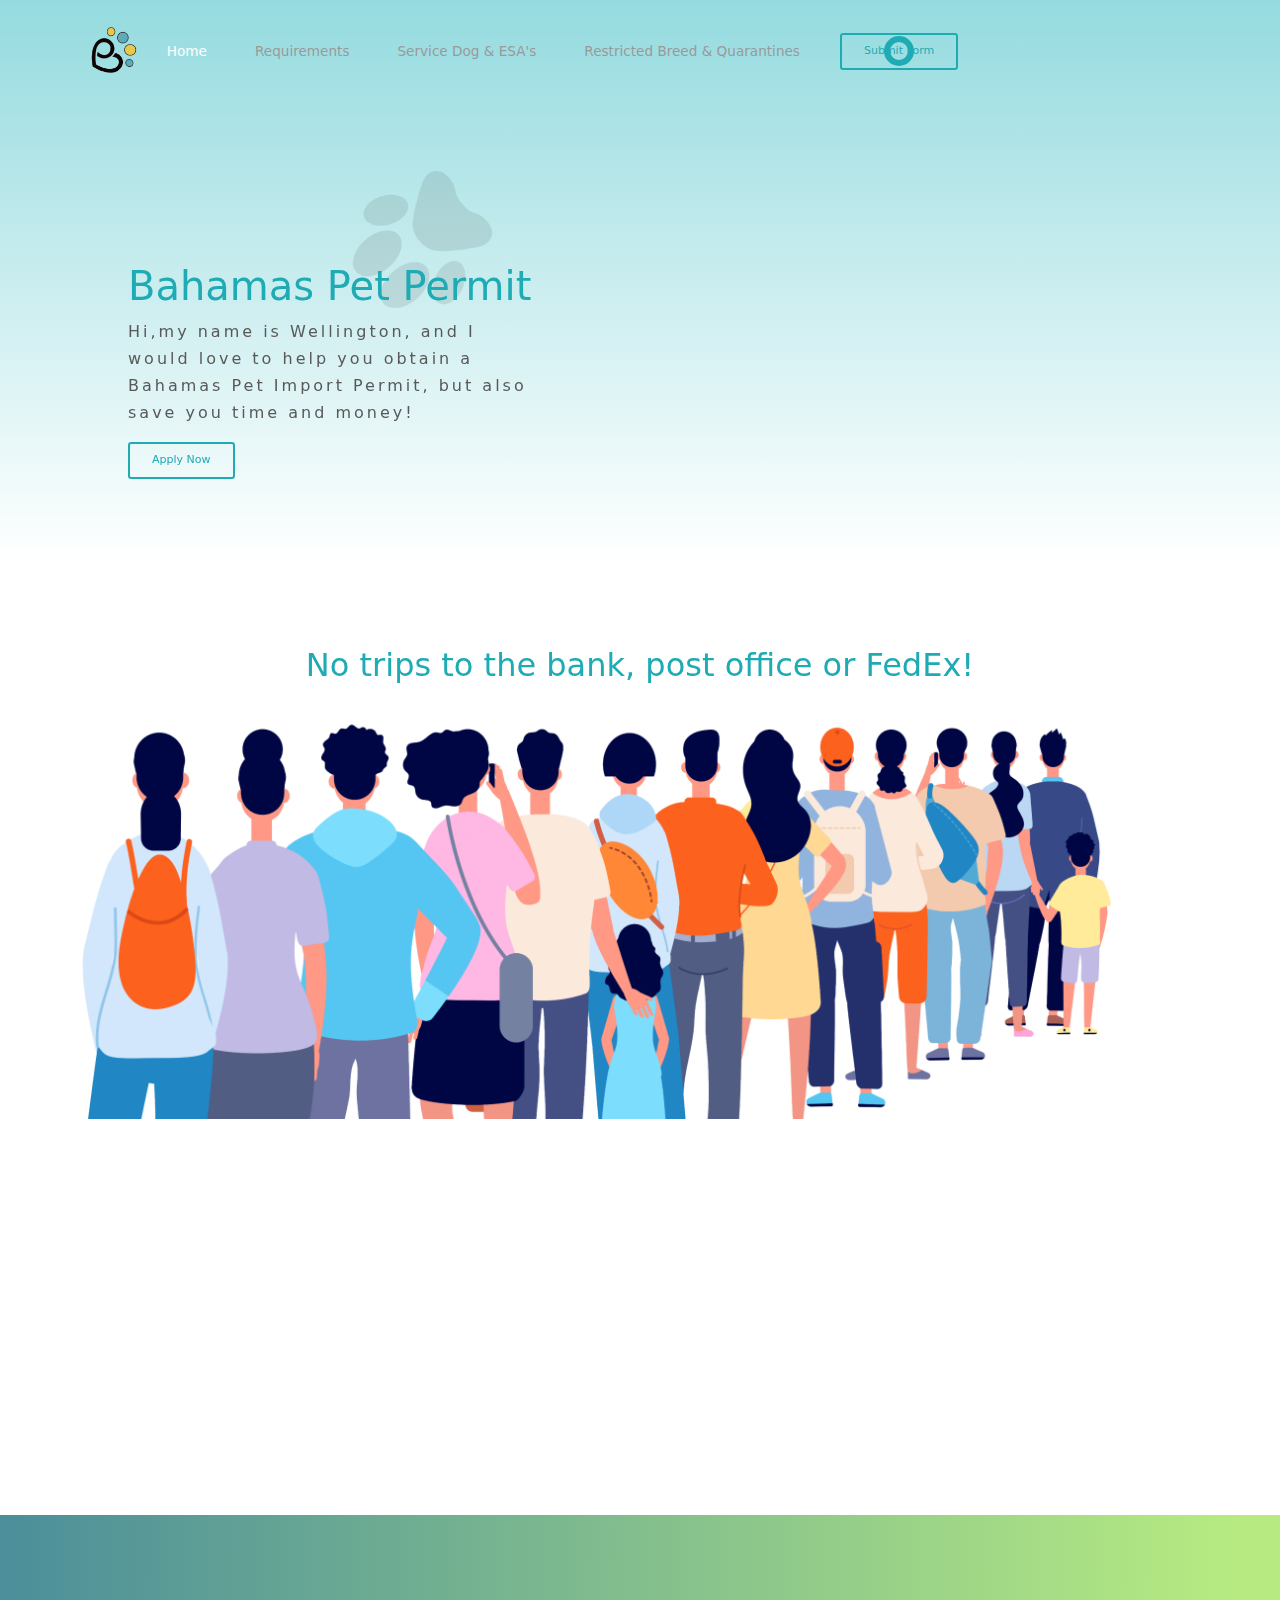
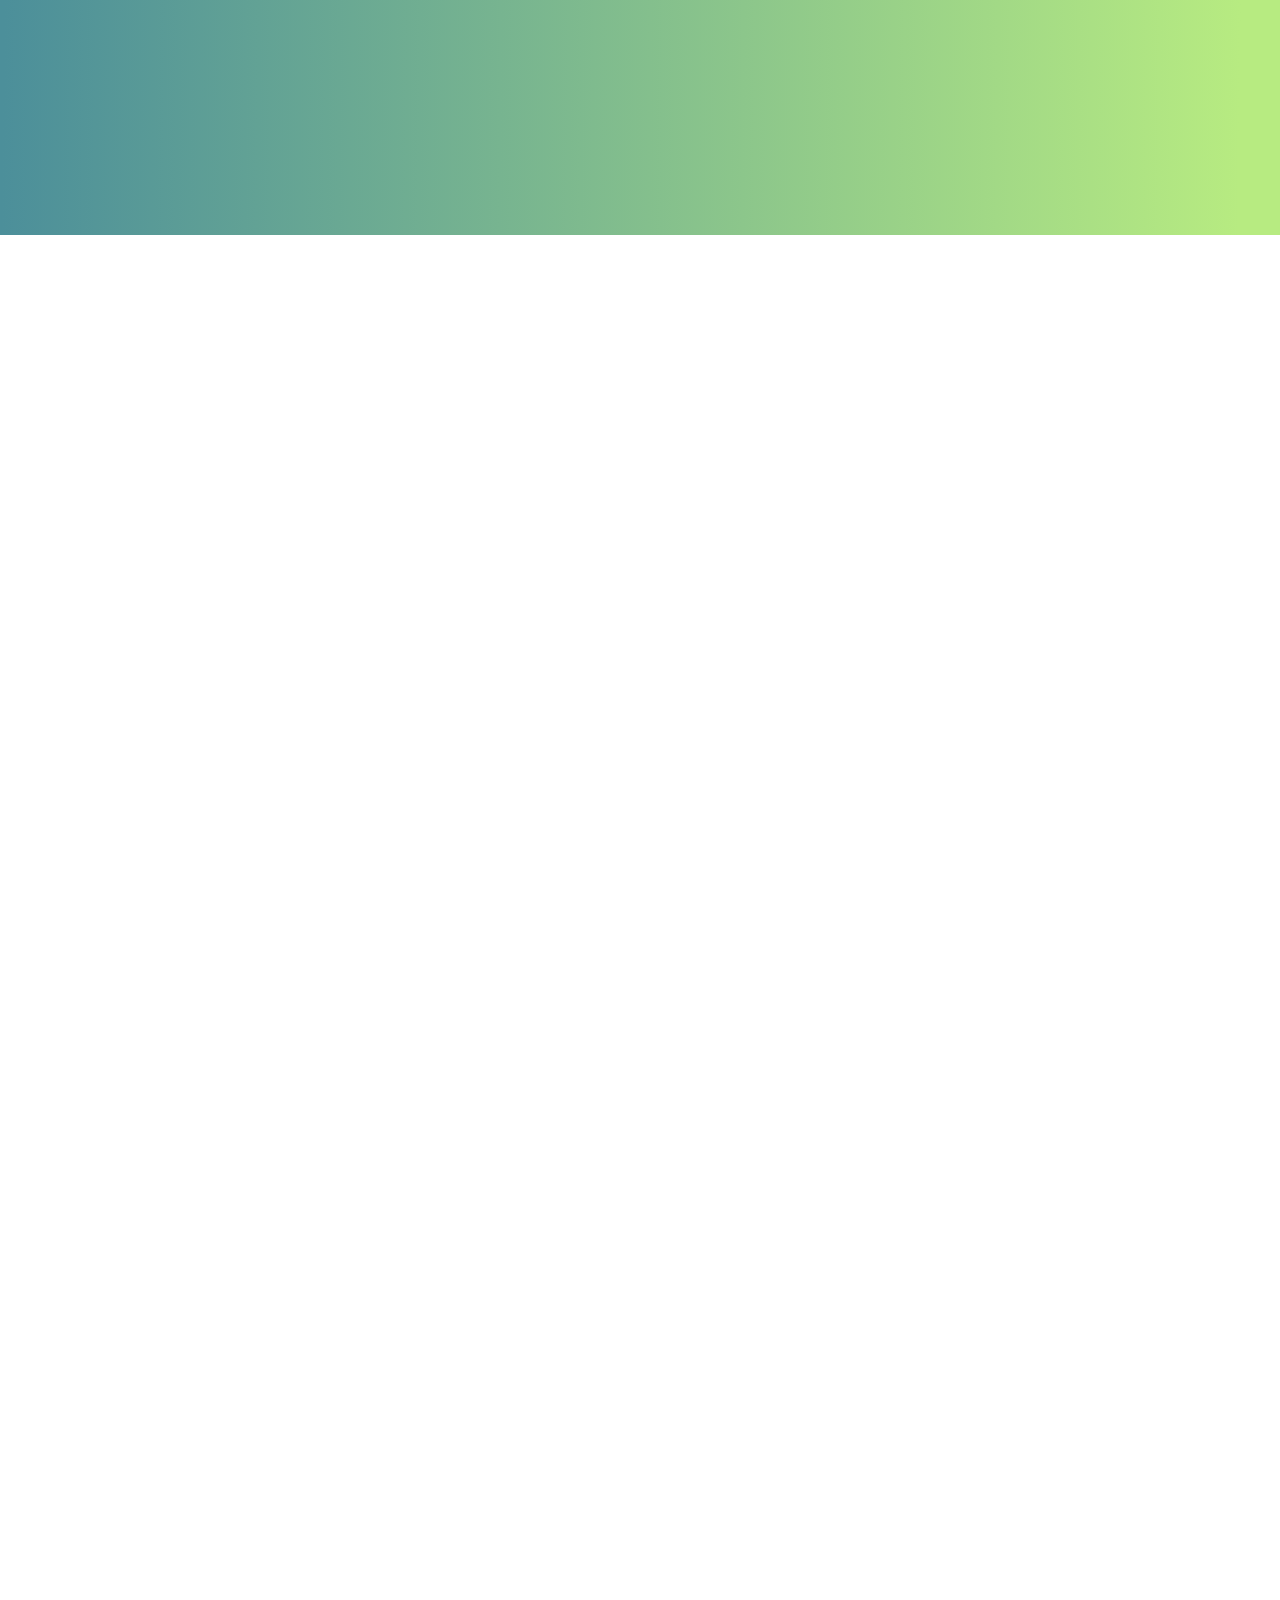
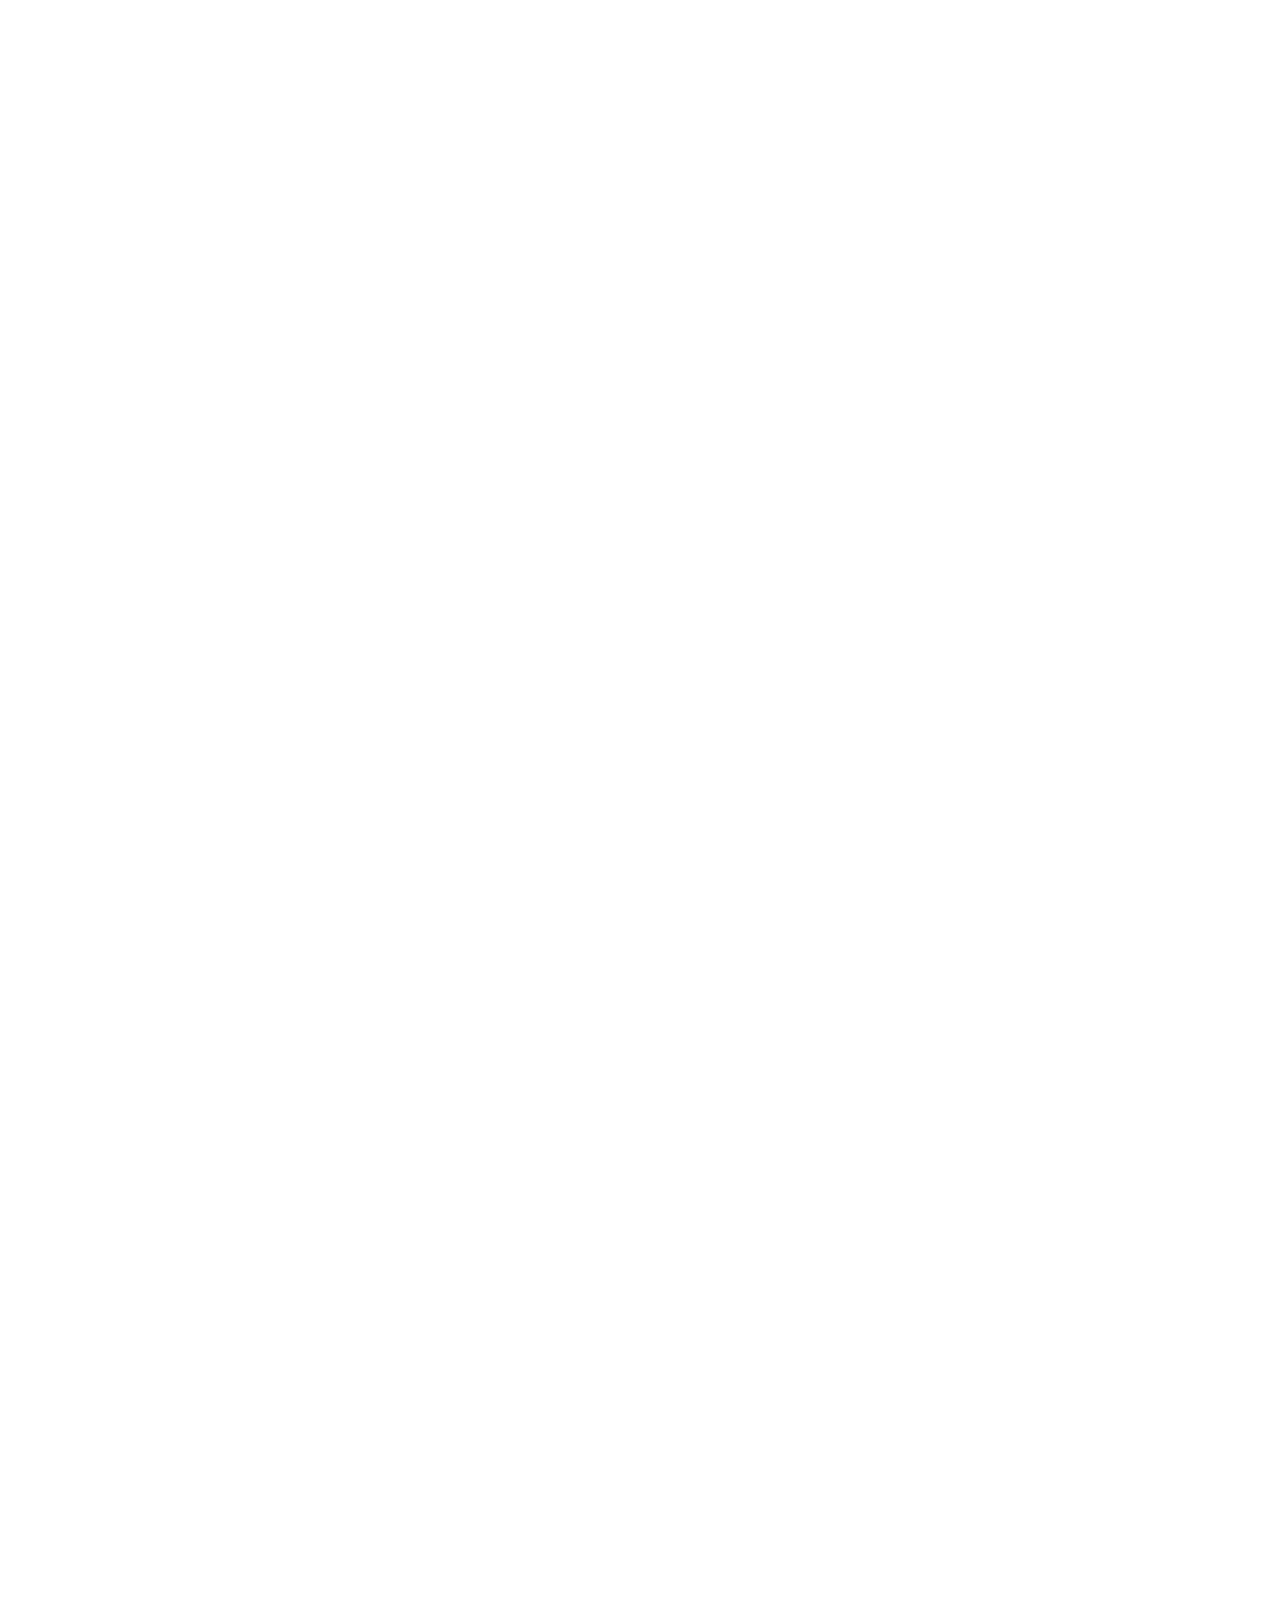
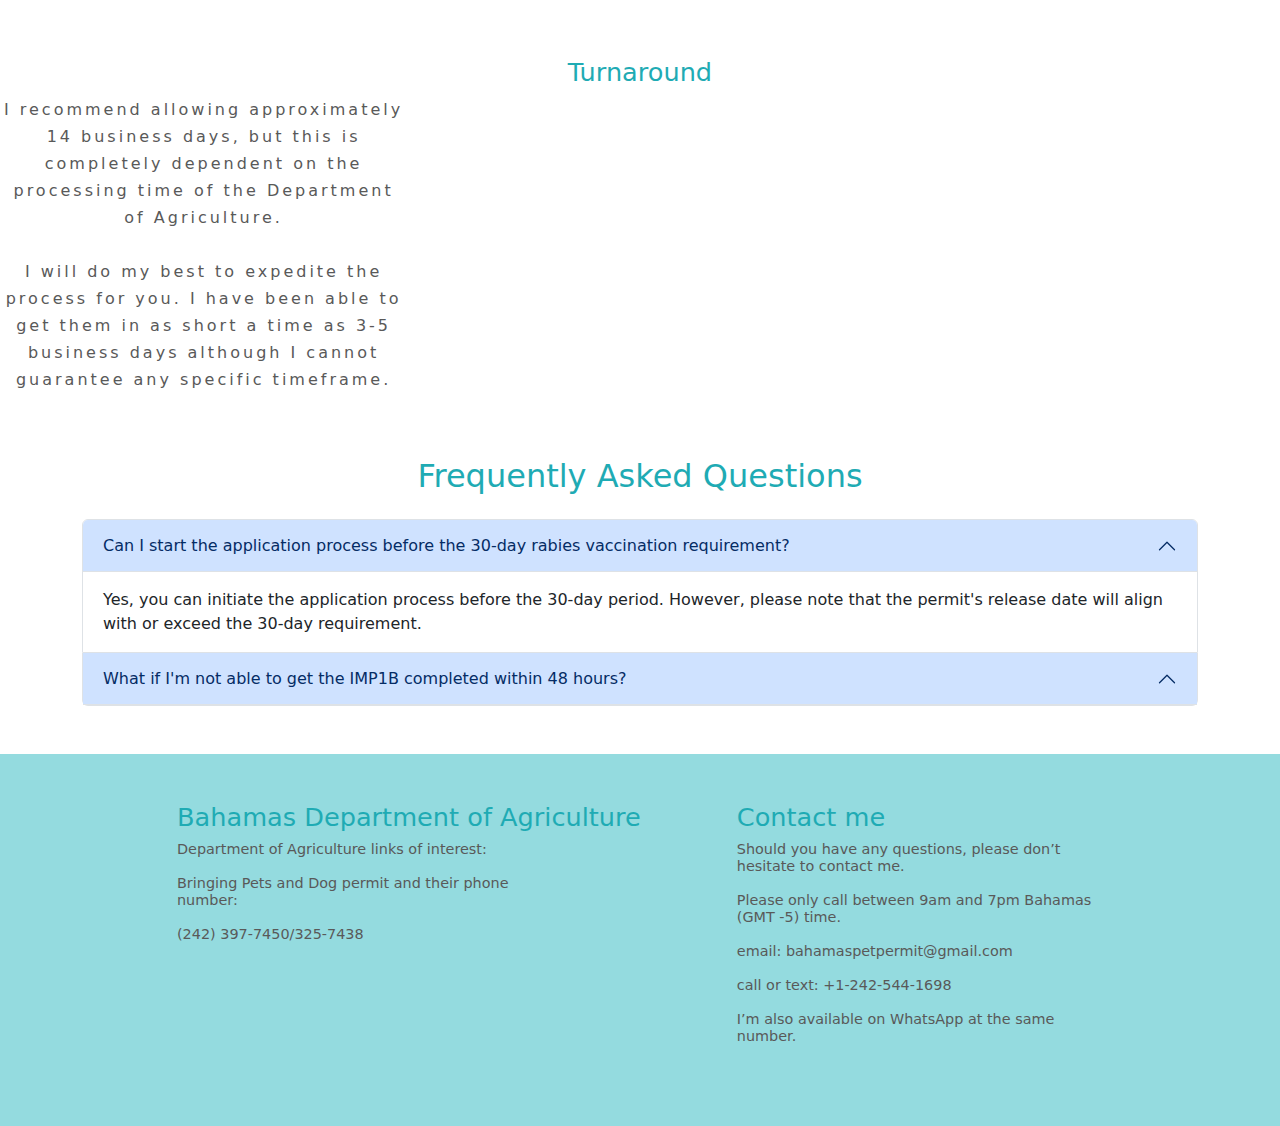
==== index.html @ 32c33bf0 "file locations change" ====
<!DOCTYPE html>
<html lang="en">
<head>
    <meta charset="UTF-8">
    <meta http-equiv="X-UA-Compatible" content="IE=edge">
    <meta name="viewport" content="width=device-width, initial-scale=1.0">
    <link rel="stylesheet" href="./style.css">
    <link rel="preconnect" href="https://fonts.googleapis.com">
    <link rel="preconnect" href="https://fonts.gstatic.com" crossorigin>
    <link href="https://fonts.googleapis.com/css2?family=Josefin+Sans:ital,wght@0,300;0,500;1,700&family=Raleway:wght@400;500;700&display=swap" rel="stylesheet">
    <link href="https://cdn.jsdelivr.net/npm/bootstrap@5.3.0/dist/css/bootstrap.min.css" rel="stylesheet">

    <link rel="stylesheet" href="https://unpkg.com/aos@next/dist/aos.css" />
    <link rel="icon" href="./imgs/favicon.png">
    <title>Bahamas Pet Permit</title>

</head>
<body>
    <!-- Gradient background -->
    <div class="gradient-bg"></div>

<div class="section-home">
    <!-- Navigation bar-->
    <nav class="navbar navbar-expand-lg navbar-light ">
        <div class="container">
            <a class="navbar-brand" href="index.html">
                <img class="logo-img" src="./imgs/logo.png" alt="">
            </a>
            <button class="navbar-toggler" type="button" data-bs-toggle="collapse" data-bs-target="#navbarNav"
                aria-controls="navbarNav" aria-expanded="false" aria-label="Toggle navigation">
                <span class="navbar-toggler-icon"></span>
            </button>
            <div class="collapse navbar-collapse" id="navbarNav">
                <ul class="navbar-nav ml-auto">
                    <li class="list-item nav-item">
                        <a id="link-active" class="nav-link" href="./index.html">Home</a>
                    </li>
                    <li class="list-item nav-item">
                        <a class="nav-link" href="./requirements.html">Requirements</a>
                    </li>
                    <li class="list-item nav-item">
                        <a class="nav-link" href="./services.html">Service Dog & ESA's</a>
                    </li>
                    <li class="list-item nav-item">
                        <a class="nav-link" href="./restricted.html">Restricted Breed & Quarantines</a>
                    </li>
                </ul>
                <div class="wrapper-1">
                    <a href="https://airtable.com/embed/app3ALwtp8Lp9z80n/shrysoa2ptqLFXz5O" class="button-glow">Submit Form</a>
                </div>
            </div>
        </div>
    </nav>
    

     <!-- Navigation bar ends-->


    <div class="div">

    </div>

     <!-- Header Block-->
    <div class="header-block" >
        <img class="dog-paw" src="./imgs/dog-paw.png" alt="">
      <h1  data-aos="fade-right" class="header-h">Bahamas Pet Permit
       </h1>
         <p  data-aos="fade-left"    class="header-p">
            Hi,my name is Wellington, and I would love 
            to help you obtain a Bahamas Pet Import Permit,
             but also save you time and money!
           </p>

           <div  data-aos="flip-up"  data-aos-duration="1000" class="wrapper">
            <a href="https://airtable.com/embed/app3ALwtp8Lp9z80n/shrysoa2ptqLFXz5O" class="button" id="applyNow">Apply Now</a>
          </div>

 </div>


       <section>


                <h2 data-aos="fade-left"   data-aos-duration="1000">No trips to the bank, post office or FedEx!
            </h2>
            <img class="hero-home" src="./imgs/hero-home.png" alt="">
            <div class="col">
            <div class="left-side-col"></div>
            <div class="right-side-col">
            <h2 data-aos="fade-left"   data-aos-duration="1000" >How to get started</h2>
                   <p class="pt-5 text-center " data-aos="fade-right"   data-aos-duration="1000"> 
                    Please Submit Completed Application Form,
                     Vaccination Certificate (Rabies & Distemper), and Pet Photo
           </p>
           <div  data-aos="flip-up"  data-aos-duration="1000" class="wrapper">
               <a href="https://airtable.com/embed/app3ALwtp8Lp9z80n/shrysoa2ptqLFXz5O" class="button">Get Started</a>
             </div>
           </div>
       </div>

 <div class="color-box">
    <h2   data-aos="zoom-in" id="white-text">This process can be smoother and cheaper</h2>
 </div>
    </section>

<section>
    <div class="flex-ctn">
        <div data-aos="fade-right"   data-aos-duration="1000"  class="flex-left">
            <h3 class="h3-resp">No more Frustration</h3>
            <p class="p-resp">The normal process for receiving a Bahamas Department of Agriculture 
                Pet Import Permit can be frustrating and time consuming, since the permit 
                is not available to be processed online, and payment must be made by cash or 
                international money order, either in person or by mail.
            </p>
              <div  data-aos="flip-up"  data-aos-duration="1000" class="wrapper">
                <a href="https://airtable.com/embed/app3ALwtp8Lp9z80n/shrysoa2ptqLFXz5O" class="button">Get Started</a>
              </div>
        </div>
        <img data-aos="fade-left"   data-aos-duration="1000"  class="flex-right"   src="./imgs/hero-girl.png">
    </div>


    <div  id="flex-reverse" class="flex-ctn">
        <div  data-aos="fade-left"   data-aos-duration="1000" class="flex-left ">
            <h3 class="h3-resp">Easier Payments</h3>
            <p class="p-resp">We all know sending cash isn’t the smartest idea. What happens
                it if just “disappears” or “isn’t received” – not only are you out the money,
                but you may be in a situation that you no longer have time to apply for another permit.
                While FedEx is somewhat better than mail, it is costly (about $60 from the US to Nassau, Bahamas) and inconvenient.
                I’m here to help make this process smoother and cheaper.
 
            </p>
            <div  data-aos="flip-up"  data-aos-duration="1000" class="wrapper">
                <a href="https://airtable.com/embed/app3ALwtp8Lp9z80n/shrysoa2ptqLFXz5O" class="button "  >Get Started</a>
              </div>
        </div>
        <img data-aos="fade-right"   data-aos-duration="1000" id="easypayment" class="flex-right " src="./imgs/hero-payment.png">
    </div>
 
    </div>
</section>



<section   class="section-mid">
    <img data-aos="fade-in"   data-aos-duration="1000"class="alert"src="./imgs/hero-alert.png" alt="">
    <h3 class="h3-resp" data-aos="fade-right"   data-aos-duration="1000"><span>IMPORTANT IMFORMATION</span></h3>
    <p style="text-align:center" class="p-resp" data-aos="fade-left"   data-aos-duration="1000" >My service is not a guarantee the permit will be granted.
        This is solely the decision for the Bahamas Department of Agriculture and I have no influence on that decision.However, in my experience the applications are generally granted if the requirements are met and the proper documentation is provided during the application.
        <br> <br>
        I help to make sure that is the case so you avoid the unfortunate situation of a denial or the back-and-forth that may happen when the documentation is incorrect.
   <br>  <br> <br>
   The issuance of the permit by the Department of Agriculture necessitates that the rabies vaccination issue date be at least 30 days prior. While you can initiate the application process before this period, the permit's release date will align with or exceed the 30-day requirement.

       The USDA APHIS form or a “Pet Passport” IS NOT required for entry. USDA’s APHIS website refers visitors back to the Bahamas Department of Agriculture form.
       <br>  <br>  <br>
       The Bahamas Pet Import Application has recently changed (July 2023) and many old versions are still available, such as this one from bahamas.com (official tourism website)  Do not use the old permit form, download the correct application from my site.
       <br>  <br>  <br>
      


  
       I hope to be of service to you.
       <br>  <br>  <br>
       Sincerely,
        <br>  <br>  <br>
       Wellington
       
       </p>
</section>


            <div class="text-center pt-5">
                <h1  id="footer-h1">Turnaround</h1>
                <p id="center  pt-5 ">
                    I recommend allowing approximately 14 business days, but this is completely dependent on the processing time of the Department of Agriculture.
                    <br><br>
                    I will do my best to expedite the process for you. I have been able to get them in as short a time as 3-5 business days although I cannot guarantee any specific timeframe.
                </p>
            </div>



<section class="py-5 ">
    <div class="container">
        <div class="row">
            <div class="col-md-12">
                <h2 class="text-center mb-4">Frequently Asked Questions</h2>
                <div class="accordion" id="faqAccordion">
                    <div class="accordion-item">
                        <h3 class="accordion-header" id="question1">
                            <button class="accordion-button" type="button" data-bs-toggle="collapse" data-bs-target="#answer1" aria-expanded="true" aria-controls="answer1">
                                Can I start the application process before the 30-day rabies vaccination requirement?
                            </button>
                        </h3>
                        <div id="answer1" class="accordion-collapse collapse show" aria-labelledby="question1" data-bs-parent="#faqAccordion">
                            <div class="accordion-body">
                                Yes, you can initiate the application process before the 30-day period. However, please note that the permit's release date will align with or exceed the 30-day requirement.
                            </div>
                        </div>
                    </div>
                    
                    <div class="accordion-item">
                        <h3 class="accordion-header" id="question2">
                            <button class="accordion-button" type="button" data-bs-toggle="collapse" data-bs-target="#answer2" aria-expanded="false" aria-controls="answer2">
                                What if I'm not able to get the IMP1B completed within 48 hours?
                            </button>
                        </h3>
                        <div id="answer2" class="accordion-collapse collapse" aria-labelledby="question2" data-bs-parent="#faqAccordion">
                            <div class="accordion-body">
                                Have the IMP1B completed as close to your departure date as possible.
                            </div>
                        </div>
                    </div>
                    
                </div>
            </div>
        </div>
    </div>
</section>



<footer>
 

    <div class="section-rates">
        <div class="footer-ctn">
           <h1 id="footer-h1">Bahamas Department of Agriculture</h1>
           <p id="footer-p">
     
            Department of Agriculture links of interest:
            <br><br>
             Bringing Pets and Dog permit and their phone number:
             <br><br>
              (242) 397-7450/325-7438
          
           </p>
       </div>
       
       <div class="footer-ctn">
           <h1 id="footer-h1">Contact me</h1>
           <p id="footer-p">
               Should you have any questions, please don’t hesitate to contact me. <br><br>
       
                     Please only call between 9am and 7pm Bahamas (GMT -5) time.<br><br>
       
                email: bahamaspetpermit@gmail.com <br><br>
                call or text: +1-242-544-1698 <br><br>
       
               I’m also available on WhatsApp at the same number.<br><br>
           </p>
       
       </div>
       
    
       
       <div>
        </footer>
    


<!-- Fees       Fees are inclusive of the government application fees and VAT.<br><br>
       
       $57 per pet, per application
       $27 each additional entry for the same pet
       You may request more than one visit permit per application. Each additional visit permit (additional entry for the same pet) is $27 due to additional complexity and time required.
       <br><br>
       A different pet will require a separate application and therefor a separate $57 fee, plus any additional entries if desired.
       -->
 








</div>
 <!-- Bootstrap JS scripts (place these before your own scripts) -->
 <script src="https://cdn.jsdelivr.net/npm/bootstrap@5.3.0/dist/js/bootstrap.bundle.min.js"></script>
    
<script src="https://unpkg.com/aos@next/dist/aos.js"></script>

<script>
  AOS.init();
</script>

<script src="script.js"></script>
</body>
</html>
---- style.css ----
/* Globals */

*{
    padding:0;
    margin:0;
}

:root {
    --dark-blue: #1FABB4;
    --light-blue: #94DBDF;
    --dark-grey: #595959;
    --light-grey:#999999;

}



html {
  scroll-behavior: smooth;
  overflow-x: hidden
  
}

body {
    font-family: 'Josefin Sans', sans-serif;
    font-family: 'Raleway', sans-serif;
    font-size:16px;
    max-width:100%;
   ;
  
}


/* Typography */

h1, h2,h3  {
    color:var( --dark-blue) !important;
}

h1 {
 
  font-size: 3.8rem;

  line-height: 57px;
}
#wider {
  max-width:20ch;
}



h2 {

    text-align: center;
    font-size: 3rem;
    color:var(--dark-blue);
}

p {
    color:var(--dark-grey);
    font-weight:light;
    max-width:40ch;
    line-height:27px;
    letter-spacing: 3px;
    margin:4rem 0;
}

#center {
  max-width:auto;

}

/* Nav bar */
.gradient-bg {
    position:absolute;
    top:0;
    z-index:-10;
    background: rgb(255,255,255);
    background: linear-gradient(0deg, rgba(255,255,255,1) 0%, rgba(148,219,223,1) 100%);  
    height:35rem;
    width:100%;
  
}

.nav-bar {
    max-width:100%;
    display:flex; 
    padding:1rem;
   
    align-items: center;
    
   
}

.nav-list {
    list-style: none;
    display:flex;
    align-items: center;
    margin-right:auto;
    margin-left:4rem;
    
   
   
}

.logo {
   color:#fff;
   margin-right:5rem;
   font-size:2rem;
  
}

.logo-img {
  margin:13px 0;
  width:100%;
  height:50px;
}

.list-item a {
    font-size:0.85rem;
    color:var(--light-grey) !important;
    text-decoration:none;
    margin-right:2rem;
}

 .list-item a:hover,
 :focus {
  color:#fff;
  transition: ease 1s;
}
#link-active {
  color:#fff !important;
}



/* Buttons */


.btn-white {
  margin-left:auto; 
  width:120px;
  height:2rem;
  border:none;
  border-radius:.5rem;
  color:var(--dark-blue);
  font-weight:bold;
  margin-right:3rem;
  letter-spacing:1px;
  font-size:0.7rem;
}

.btn-blue {
    width:120px;
    height:2rem;
    border-radius: .5rem;
    border-style: none;
    color:#fff;
    background-color: var(--dark-blue);
}



/*header */


.header-block{
    display:flex;
    flex-direction: column;
    margin:10rem 8rem;

}


.dog-paw {
    max-width:100%;
    position: absolute;
    left:20rem;
    top:9rem;
}



/*Section top*/


.hero-home {
    max-width:100%;
}

.right-side-col {
     display:flex;
     flex-direction: column;
     justify-content: center;
     align-items: center;
     padding:5rem;
}

h3 {
    font-size:2rem;
}

#white-text {
  color:#fff !important;
}

.color-box {
  height:320px;
  max-width:100%;
  display:flex;
  align-items: center;
  justify-content: center;
  background: linear-gradient(90.48deg, #4C8F9A 0.37%, #B7EB81 96.79%);
}





.flex-apply {
  height:700px;
  display:flex;
  justify-content: space-evenly;
}

.flex-apply-sec {
  display:flex;
  flex-direction: column;
  align-items: center;
  gap:3rem;
  width:300px;
}


.btn-blue-fixed {
  background-color:var(--dark-blue) ;
  color:#fff;
  font-weight: bold;
  font-size:.7rem;
  width:40%;
  height:1.4rem;
  border:none;
  border-radius: .3rem;;


}

.img-apply {
  width:40%;
}



.img-apply-1 {
  width:22%;
}


  .btn-blue-fixed  :hover {
    background-color: #1FABB4;
}



h4 {
  font-size:.8rem;
  color:var(--dark-blue);
}

.div-margin   {
 display: flex;
 flex-direction: column;
 justify-content: center;
 align-items: center;
 text-align: center;
}









/*Section mid*/


.flex-ctn {
  display:flex;
  max-width:100%;
  margin:10rem 10rem;
}

.flex-left {
  width:50%;
}

.flex-right {
  display:block;
 margin:auto;
 max-width:50%;
 

}

#easypayment {
  background-image: url("./imgs/hero-payment.png");
}
#flex-reverse {
  flex-direction:row-reverse;
  
}

.section-mid {
  display:flex;
  flex-direction: column;
  justify-content: center;
  align-items: center;
}


.alert {
  margin-bottom :10rem;
  max-width:50%;
}



/*section bottom */

.text-stretch {
  max-width:600char;
}


.dog-img {
 max-width:100%;
 margin:0;
}



.service-p {
  margin-left:2rem;
}



footer {
  background-color:var(--light-blue);
  max-width:100%;
}


#footer-links li a {
  color:#717171;
  text-decoration: none;
}




























/* responsive code*/


@media(max-width:1100px){
    .flex-ctn {
   
    margin:10rem 6rem;
  }

  
  
    .list-item a {
        font-size:0.85rem;
        
        margin-right:0.8rem;
    }
    
     
  h2 {
  font-size: 1.9rem;
  }

}

@media(max-width:950px){
 
 
  .flex-ctn {
   
    margin:10rem 4rem;
  }
 
  
    .list-item a {
        font-size:0.75rem;
        
        margin-right:0.8rem;
    }
    .section-rates {
 
      flex-direction:column;
      align-items: center;
    }

}


@media(max-width:800px){

  .h3-resp {
    font-size:1.5rem;
  }
  .p-resp {
    font-size:.9rem;
    line-height:19px;
  }
  .flex-ctn {
    flex-direction: column;
    margin:10rem 4rem;
  }
  .flex-left {
    width:100%;
    display:flex;
    flex-direction: column;
    justify-content: center;
    align-items: center;
    
  }
  .flex-right{
    height:220px;
   width:100%;
  
  }
  #flex-reverse {
    flex-direction:column;
    
  }
  
.list-item a {
        font-size:0.6rem;
    }



      



}

@media(max-width:730px) {
  .wrapper-1 {
    display:none;
  }
  
  .hb-menu {
    z-index:1000;
    height:1.7rem;
    width:30px;
    margin-left:auto;
    cursor:pointer;
   
 }
 
 .nav-bar {
 
  margin-top:0;
  padding-top:.2rem;

 }

  
.flex-apply {
 flex-direction: column;
 align-items: center;
}

 .nav-list {
    z-index:999;
    position:absolute;
    top:0px;
    background-color:#a7dee3;
    width:100%;
    flex-direction: column;
    align-items: flex-start;
    left:-8000px;
    padding-top:12px;
    
}
.nav-list.active{
    transition:ease-in 0.3s;
    left:0px;
}

.list-item > a {
  display:block;
  position: sticky;
  color: var(--dark-blue);
  font-size: 1.2rem;
  font-weight:medium;
  padding:.7rem;
  

}

.nav-links :hover ,
:focus
{
  color:#595959;
}



 }



  .bar {
    display:block;
    height:4px;
    width:100%;
    background-color:var(--dark-grey);
    margin-bottom:8px;
  }

  #bar-2 {
    width:70%;
  }

  
  .bar-3 {
    width:40%;
  }


  

  .dog-paw {
    width:200px;
  }
  h2 {
    font-size: 1.7rem;
    }



 @media (max-width:570px) {



      .dog-paw {
        width:120px;
        top:14rem;
        left:10rem;
      }
      .header-h {
        font-size:2.5rem;
      }

      .header-p {
        font-size:.8rem;
      }
  
  .header-block {
  
   margin:10rem 4rem;

  }
  h2 {
    font-size: 1.5rem;
    }
 }

 @media (max-width:380px) {
    
    .btn-blue {
        width:50%;
      }
    .header-h {
        font-size:2.2rem;
      }

    .header-p {
        font-size:.7rem;
      }

      h1 {
        line-height: 37px;
      }
      p {
        line-height: 20px;
      }
 }





.hb-menu.active #bar-2{
  opacity:0;
}
.hb-menu.active .bar:nth-child(1){
 
 transform:translateY(15px) rotate(45deg);
 transition: ease-in-out  0.2s;
}
.hb-menu.active .bar:nth-child(3){
 width:100%;
 transform:translateY(-9px) rotate(-45deg);
 transition: ease-in-out  0.2s;

}



/*Transitions*/

@-webkit-keyframes sheen {
  0% {
    transform: skewY(-45deg) translateX(0);
  }
  100% {
    transform: skewY(-45deg) translateX(12.5em);
  }
}
@keyframes sheen {
  0% {
    transform: skewY(-45deg) translateX(0);
  }
  100% {
    transform: skewY(-45deg) translateX(12.5em);
  }
}

.button {
  padding: 0.75em 2em;
  text-align: center;
  text-decoration: none;
  color:var(--dark-blue);
  border: 2px solid var(--dark-blue);
  font-size: 11px;
  display: inline-block;
  border-radius: 0.3em;
  transition: all 0.2s ease-in-out;
  position: relative;
  overflow: hidden;
}
.button:before {
  content: "";
  background-color: rgba(255, 255, 255, 0.5);
  height: 100%;
  width: 3em;
  display: block;
  position: absolute;
  top: 0;
  left: -4.5em;
  transform: skewX(-45deg) translateX(0);
  transition: none;
}
.button:hover {
  background-color: #1FABB4;
  color: #fff;
  border-bottom: 4px solid #148891;
}
.button:hover:before {
  transform: skewX(-45deg) translateX(13.5em);
  transition: all 0.5s ease-in-out;
}














.button-glow {
  padding: 0.75em 2em;
  text-align: center;
  text-decoration: none;
  color:var(--dark-blue);
  border: 2px solid var(--dark-blue);
  font-size: 11px;
  display: inline-block;
  border-radius: 0.3em;
  transition: all 0.2s ease-in-out;
  position: relative;
  
  }



.button-glow::after {
  content: '';
  width: 30px; height: 30px;
  border-radius: 100%;
  border: 6px solid #1FABB4 ;
  position: absolute;
  z-index: -1;
  top: 50%;
  left: 50%;
  transform: translate(-50%, -50%);
  animation: ring 1.5s infinite;
}

.button-glow:hover::after, button:focus::after {

  animation: none;
  display: none;
}

@keyframes ring {
  0% {
    width: 30px;
    height: 30px;
    opacity: 0.5;
  }
  100% {
    width: 300px;
    height: 300px;
    opacity: 0;
  }
}






/* FOOTER */


.section-rates {
 
  display:flex;
  justify-content: center;
}

.footer-ctn {
  padding:3rem;
  
}

#footer-h1 {
  color:#fff;
  font-size:1.6rem;
}


#footer-p {
  font-size:0.9rem;
  line-height:17px;
  letter-spacing: 0px;
}
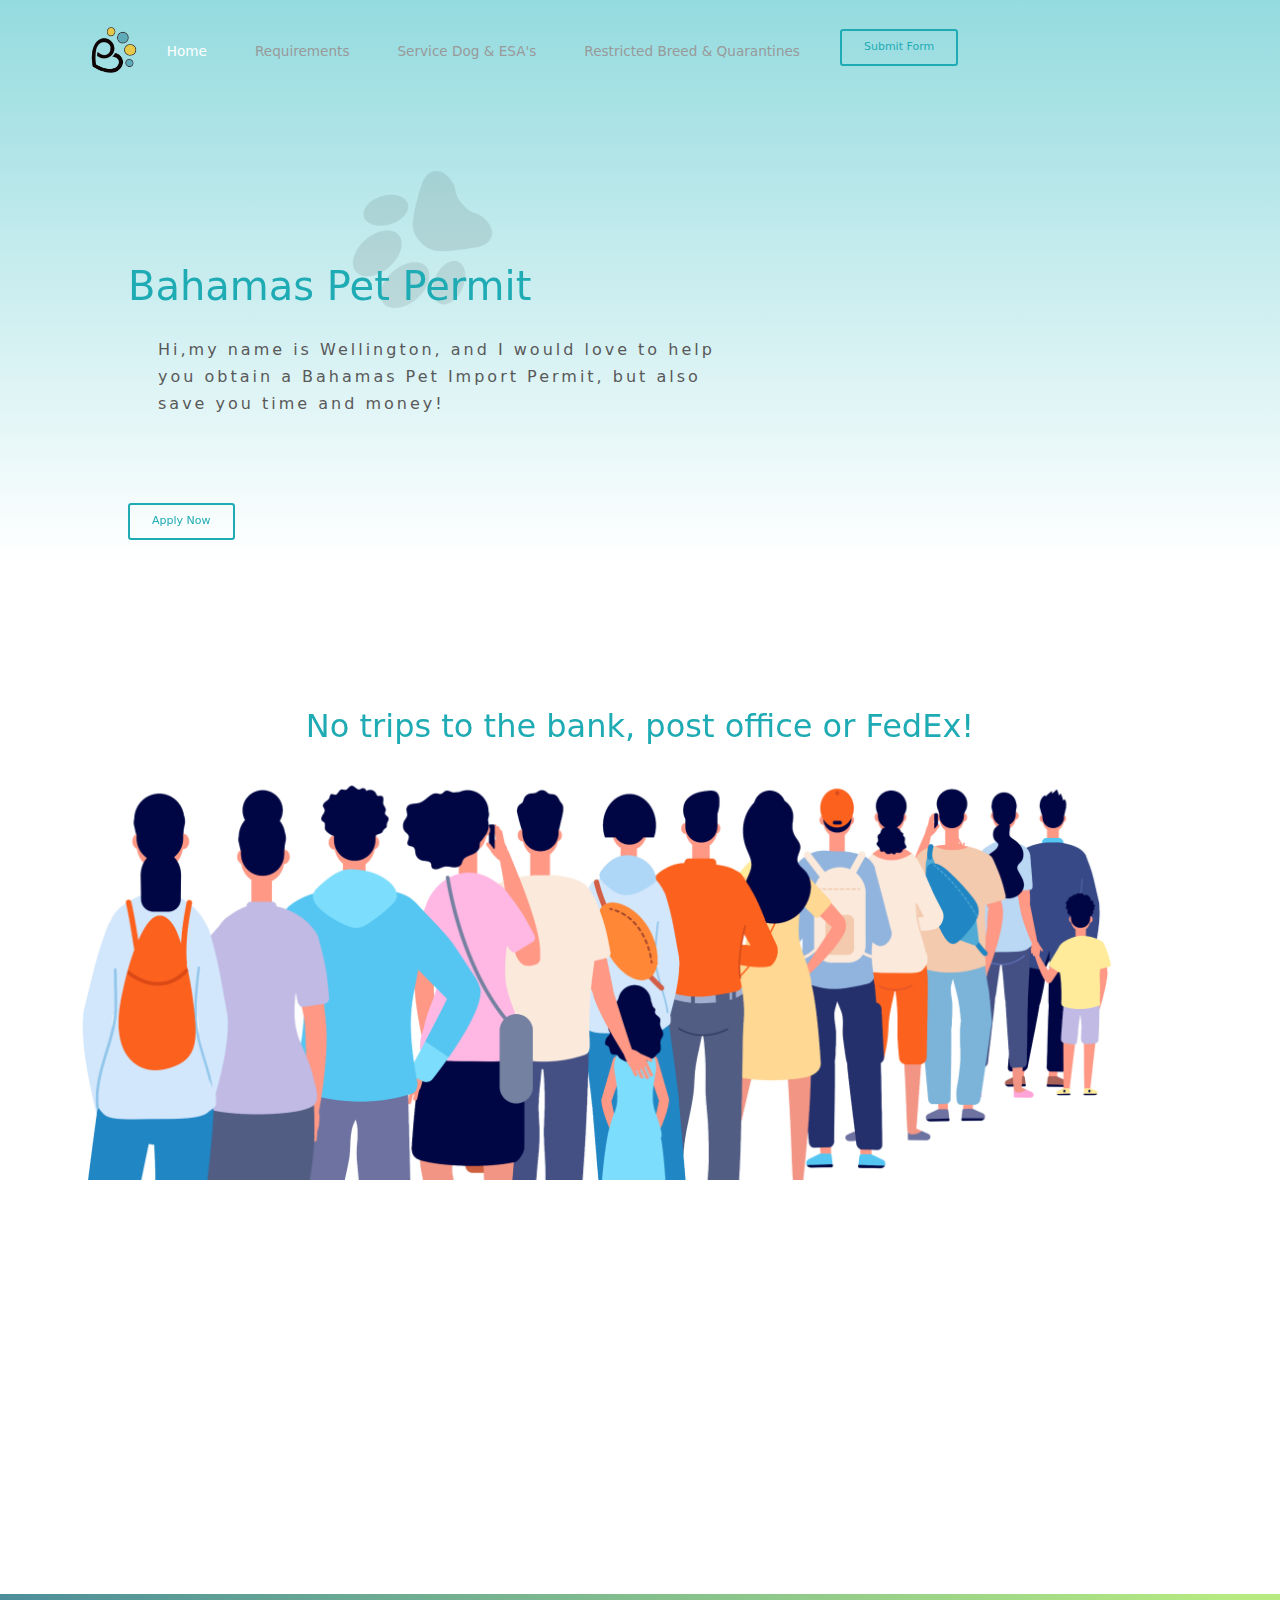
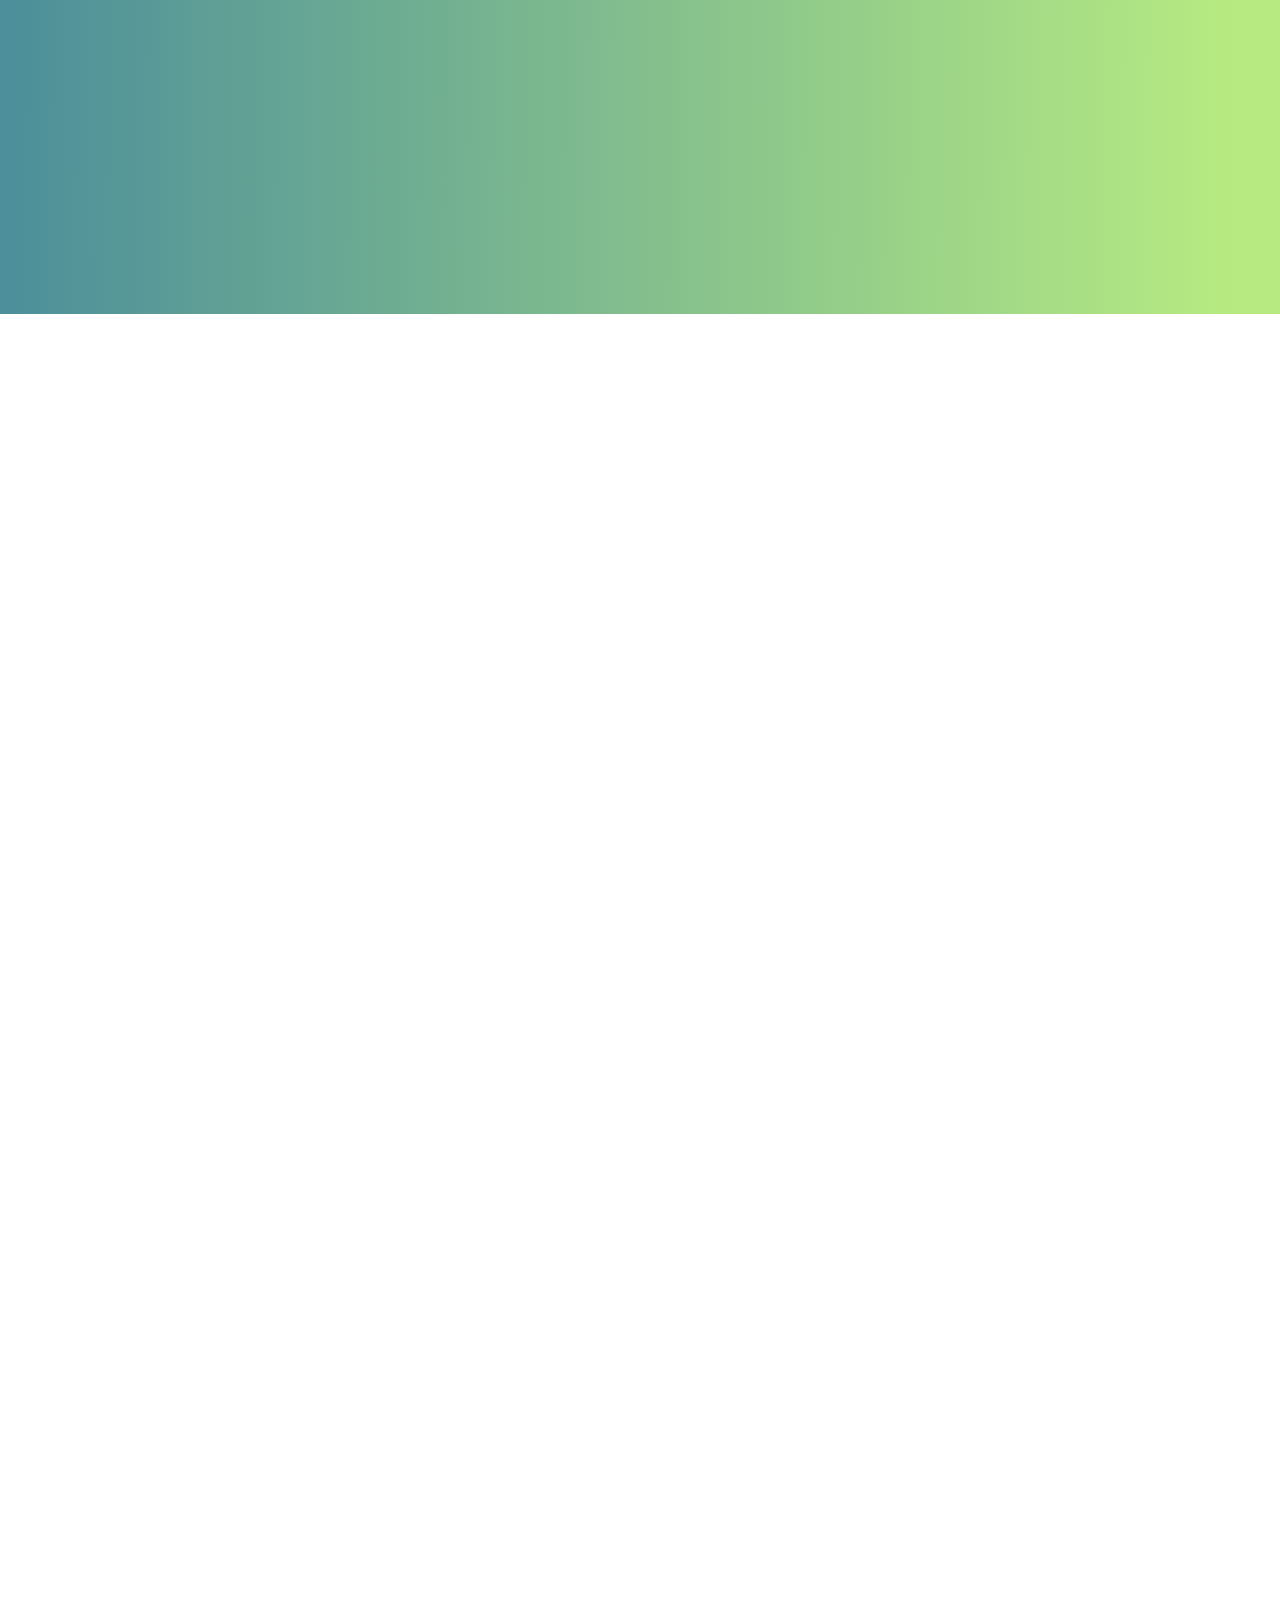
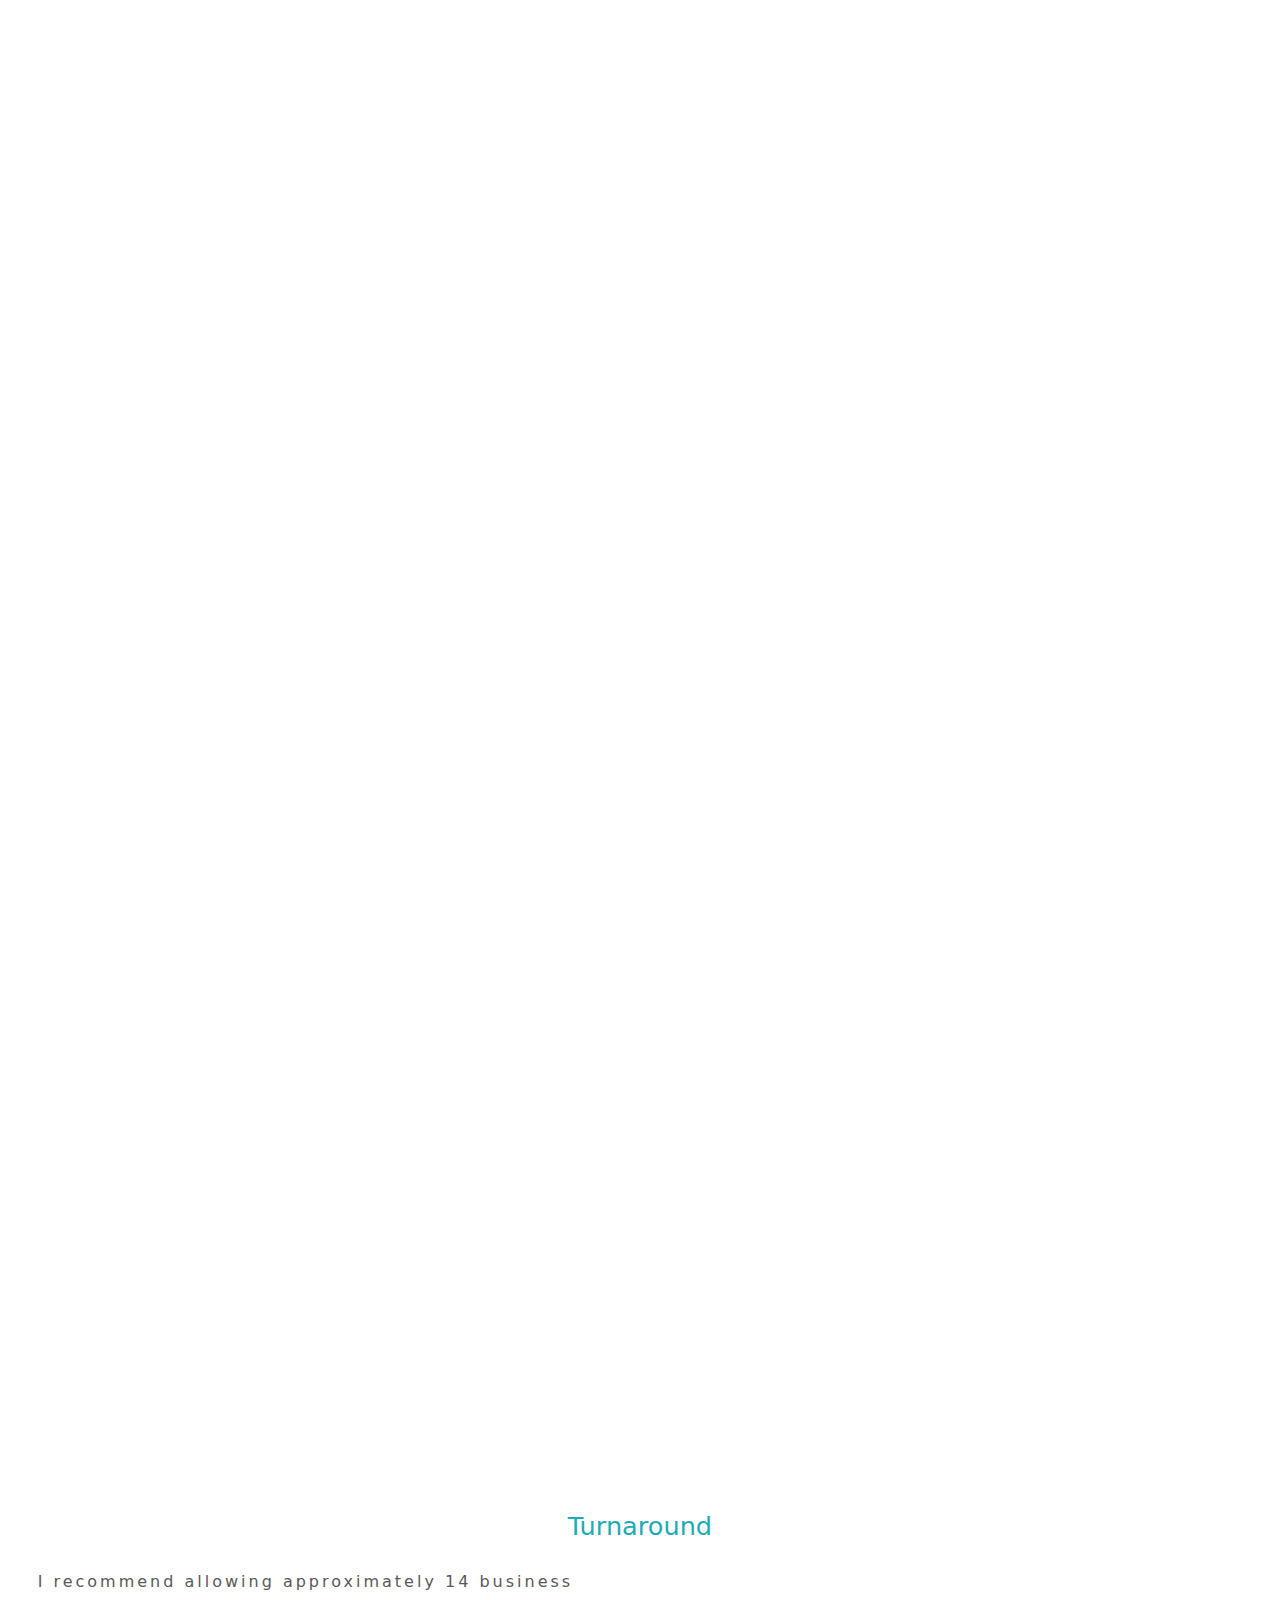
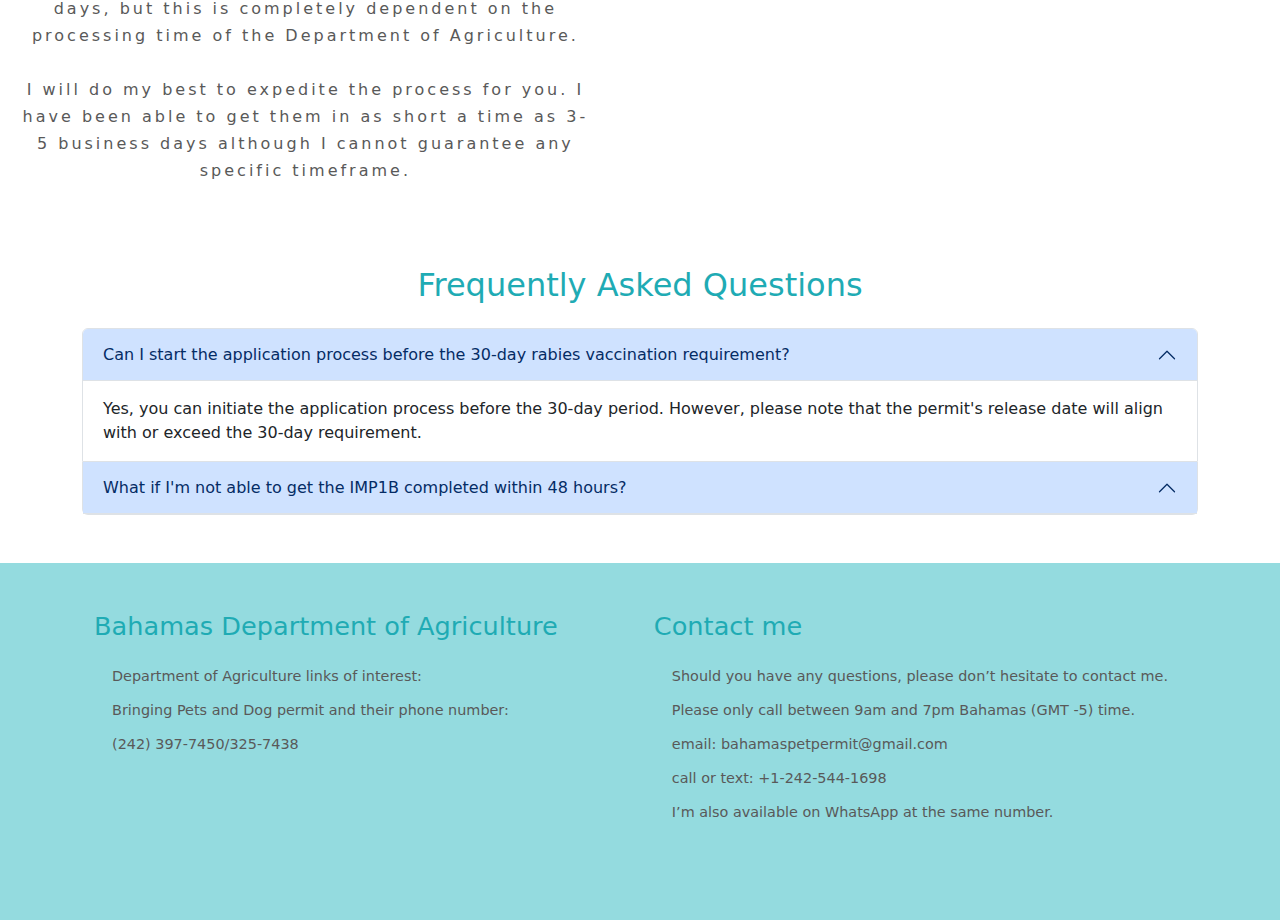
==== commit 95e540cc: "Upgrade to website" ====
--- a/index.html
+++ b/index.html
@@ -46,7 +46,7 @@
                     </li>
                 </ul>
                 <div class="wrapper-1">
-                    <a href="https://airtable.com/embed/app3ALwtp8Lp9z80n/shrysoa2ptqLFXz5O" class="button-glow">Submit Form</a>
+                    <a href="./pet-permit-application.html" class="button">Submit Form</a>
                 </div>
             </div>
         </div>
@@ -65,14 +65,21 @@
         <img class="dog-paw" src="./imgs/dog-paw.png" alt="">
       <h1  data-aos="fade-right" class="header-h">Bahamas Pet Permit
        </h1>
+       <div class="container">
+        <div class="row">
+          <div class="col">
+            <p>Hi,my name is Wellington, and I would love 
+                to help you obtain a Bahamas Pet Import Permit,
+                 but also save you time and money!</p>
+          </div>
+        </div>
+      </div>
          <p  data-aos="fade-left"    class="header-p">
-            Hi,my name is Wellington, and I would love 
-            to help you obtain a Bahamas Pet Import Permit,
-             but also save you time and money!
+            
            </p>
 
            <div  data-aos="flip-up"  data-aos-duration="1000" class="wrapper">
-            <a href="https://airtable.com/embed/app3ALwtp8Lp9z80n/shrysoa2ptqLFXz5O" class="button" id="applyNow">Apply Now</a>
+            <a href="./pet-permit-application.html" class="button" id="applyNow">Apply Now</a>
           </div>
 
  </div>
@@ -93,7 +100,7 @@
                      Vaccination Certificate (Rabies & Distemper), and Pet Photo
            </p>
            <div  data-aos="flip-up"  data-aos-duration="1000" class="wrapper">
-               <a href="https://airtable.com/embed/app3ALwtp8Lp9z80n/shrysoa2ptqLFXz5O" class="button">Get Started</a>
+               <a href="./pet-permit-application.html" class="button">Get Started</a>
              </div>
            </div>
        </div>
@@ -113,7 +120,7 @@
                 international money order, either in person or by mail.
             </p>
               <div  data-aos="flip-up"  data-aos-duration="1000" class="wrapper">
-                <a href="https://airtable.com/embed/app3ALwtp8Lp9z80n/shrysoa2ptqLFXz5O" class="button">Get Started</a>
+                <a href="./pet-permit-application.html" class="button">Get Started</a>
               </div>
         </div>
         <img data-aos="fade-left"   data-aos-duration="1000"  class="flex-right"   src="./imgs/hero-girl.png">
@@ -131,7 +138,7 @@
  
             </p>
             <div  data-aos="flip-up"  data-aos-duration="1000" class="wrapper">
-                <a href="https://airtable.com/embed/app3ALwtp8Lp9z80n/shrysoa2ptqLFXz5O" class="button "  >Get Started</a>
+                <a href="./pet-permit-application.html" class="button "  >Get Started</a>
               </div>
         </div>
         <img data-aos="fade-right"   data-aos-duration="1000" id="easypayment" class="flex-right " src="./imgs/hero-payment.png">
--- a/style.css
+++ b/style.css
@@ -30,6 +30,19 @@
   
 }
 
+iframe {
+  position: fixed;
+  top: 0;
+  left: 0;
+  bottom:0;
+  width: 100%;
+  height: 100%; /* Set height to viewport height */
+  border: none;
+  padding: 0;
+  
+ 
+}
+
 
 /* Typography */
 
@@ -59,14 +72,15 @@
 p {
     color:var(--dark-grey);
     font-weight:light;
-    max-width:40ch;
+    max-width:60ch;
     line-height:27px;
     letter-spacing: 3px;
     margin:4rem 0;
+    padding:1.125rem ;
 }
 
 #center {
-  max-width:auto;
+  max-width:unset;
 
 }
 
@@ -218,7 +232,7 @@
 
 
 .flex-apply {
-  height:700px;
+  margin-bottom:2.5rem;
   display:flex;
   justify-content: space-evenly;
 }
@@ -707,57 +721,6 @@
 
 
 
-.button-glow {
-  padding: 0.75em 2em;
-  text-align: center;
-  text-decoration: none;
-  color:var(--dark-blue);
-  border: 2px solid var(--dark-blue);
-  font-size: 11px;
-  display: inline-block;
-  border-radius: 0.3em;
-  transition: all 0.2s ease-in-out;
-  position: relative;
-  
-  }
-
-
-
-.button-glow::after {
-  content: '';
-  width: 30px; height: 30px;
-  border-radius: 100%;
-  border: 6px solid #1FABB4 ;
-  position: absolute;
-  z-index: -1;
-  top: 50%;
-  left: 50%;
-  transform: translate(-50%, -50%);
-  animation: ring 1.5s infinite;
-}
-
-.button-glow:hover::after, button:focus::after {
-
-  animation: none;
-  display: none;
-}
-
-@keyframes ring {
-  0% {
-    width: 30px;
-    height: 30px;
-    opacity: 0.5;
-  }
-  100% {
-    width: 300px;
-    height: 300px;
-    opacity: 0;
-  }
-}
-
-
-
-
 
 
 /* FOOTER */
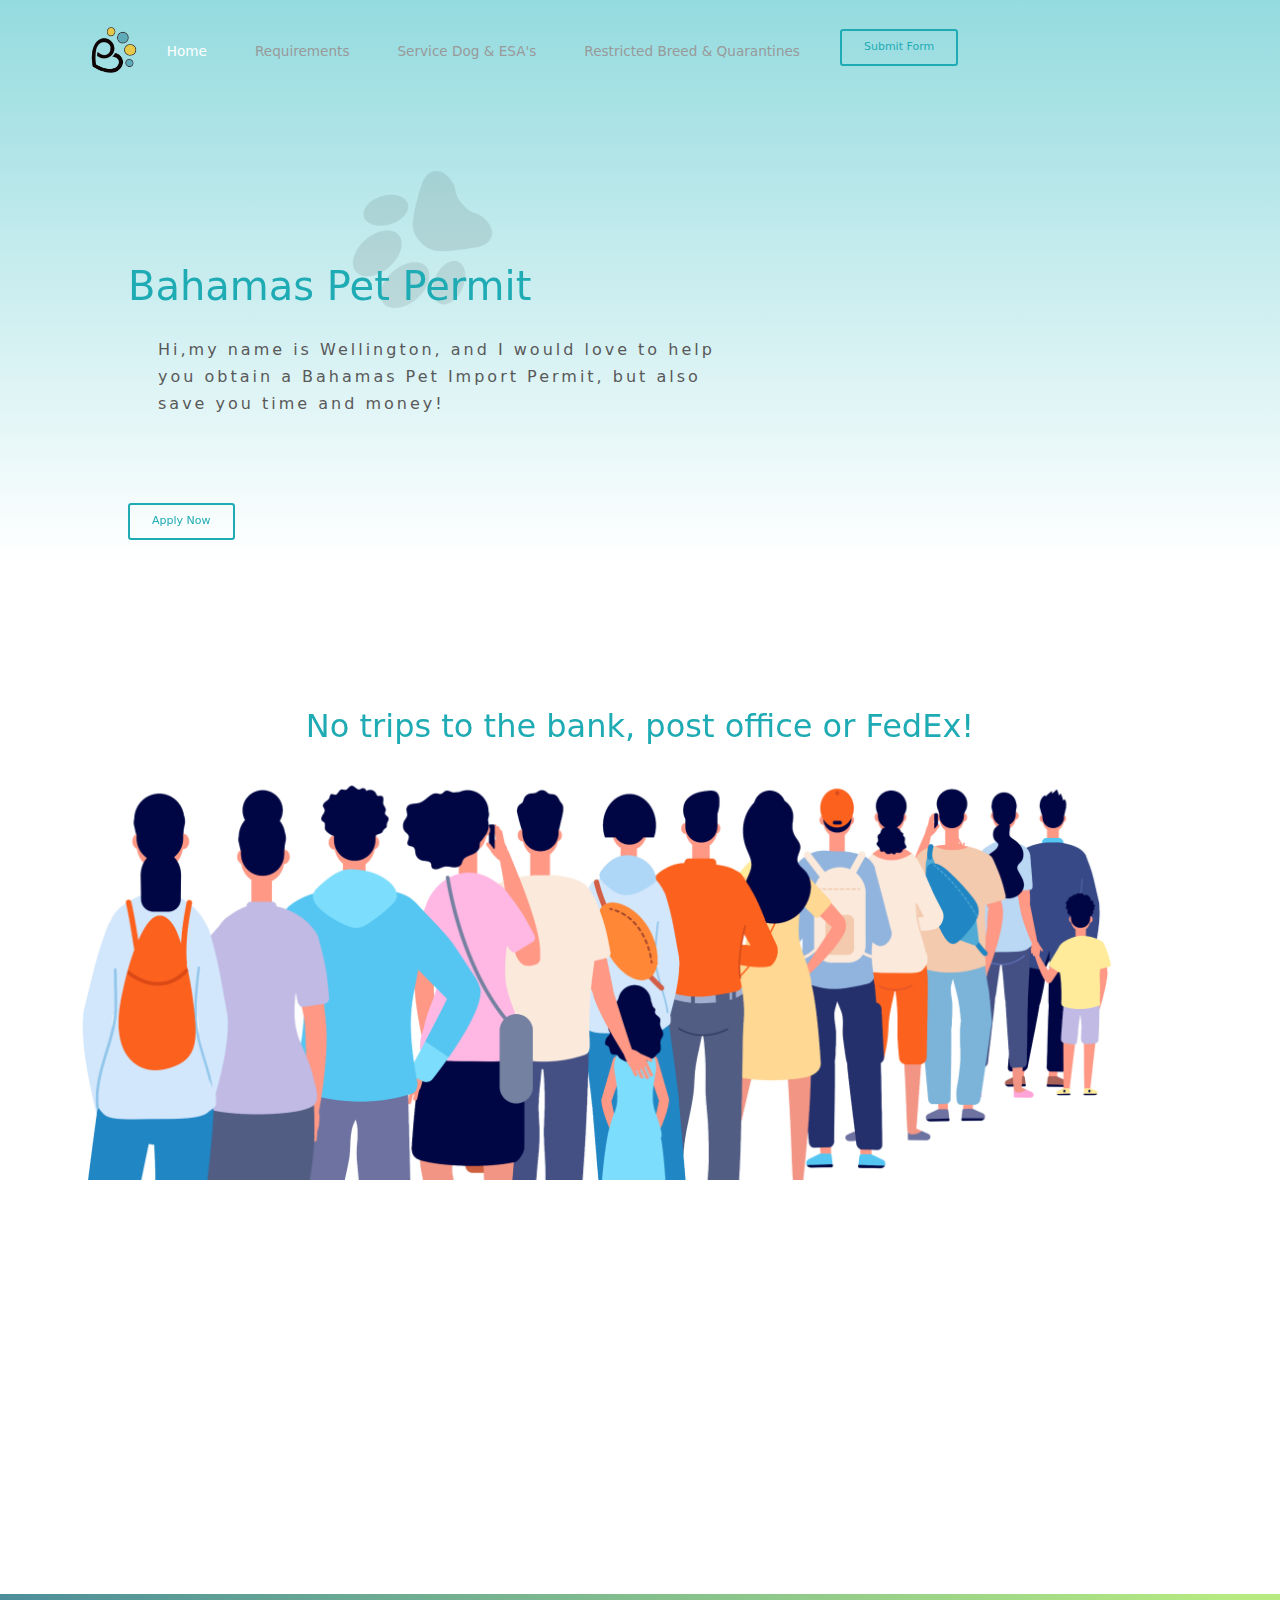
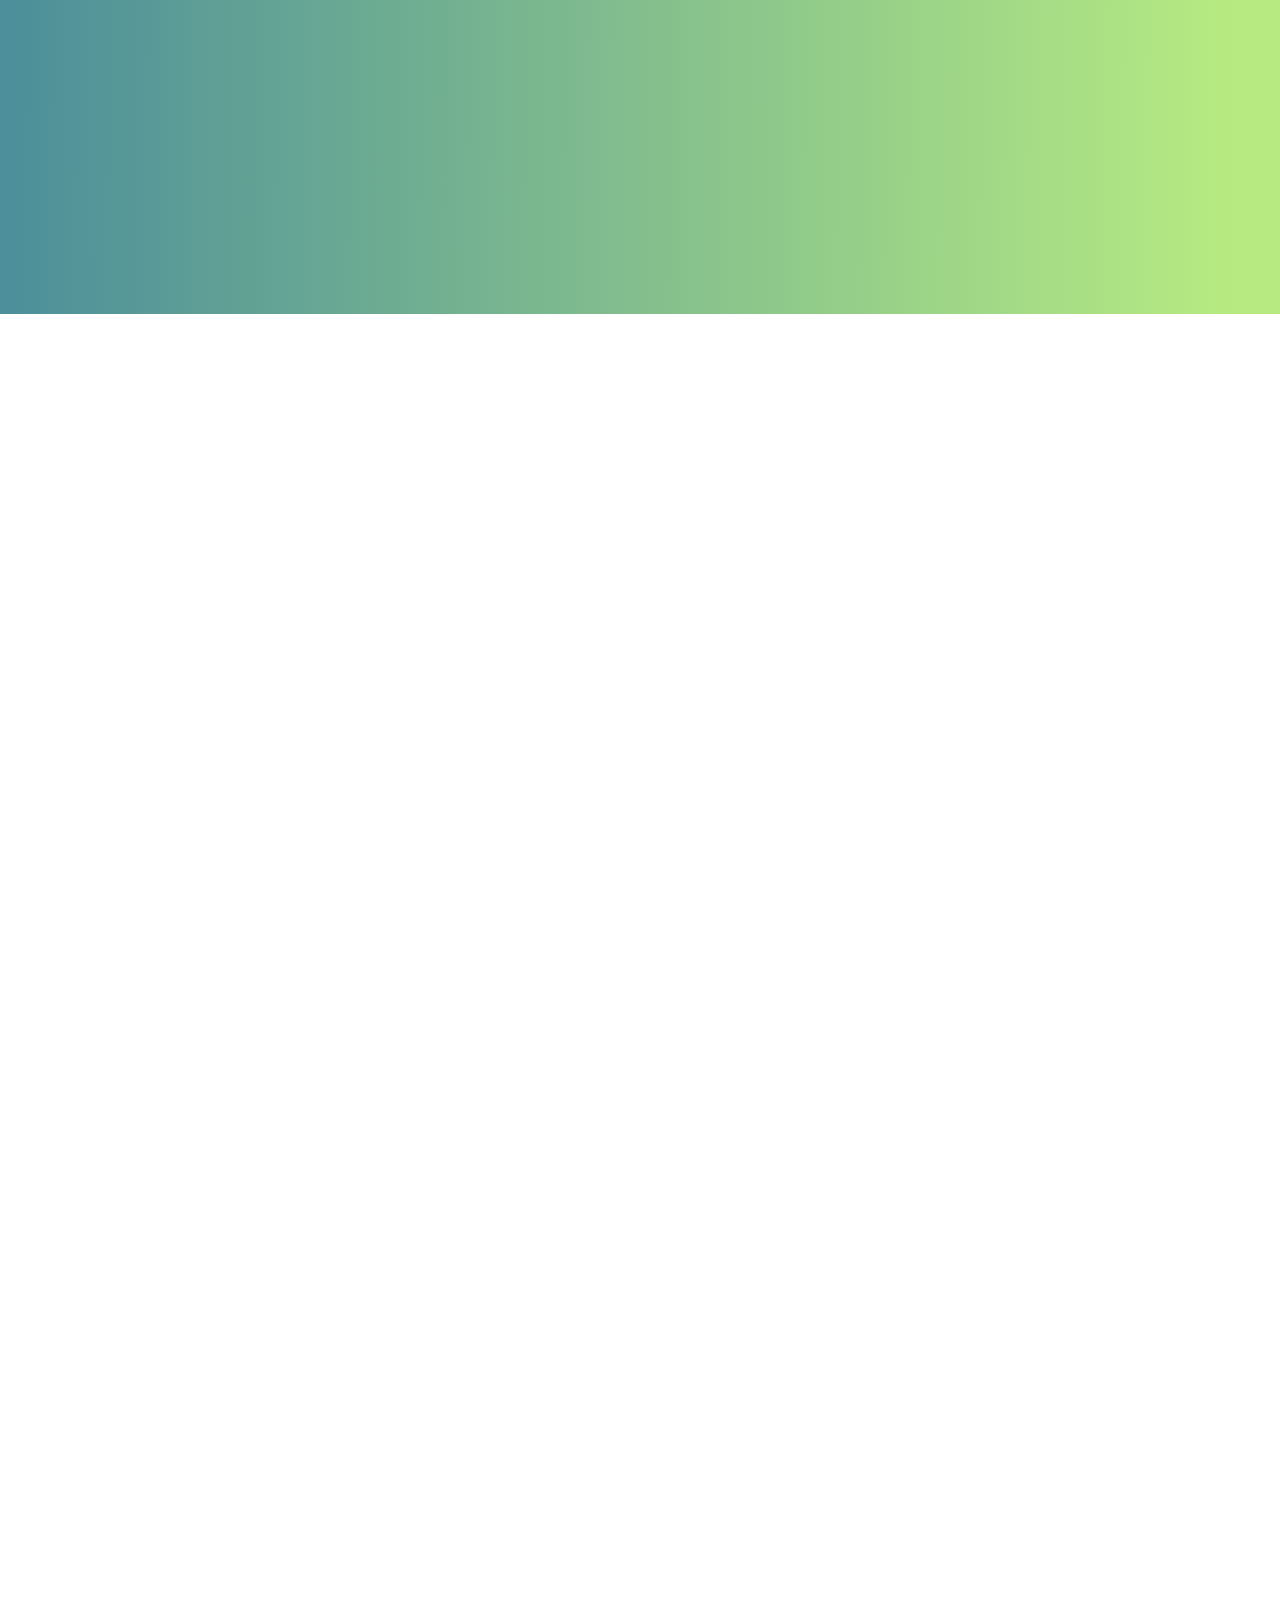
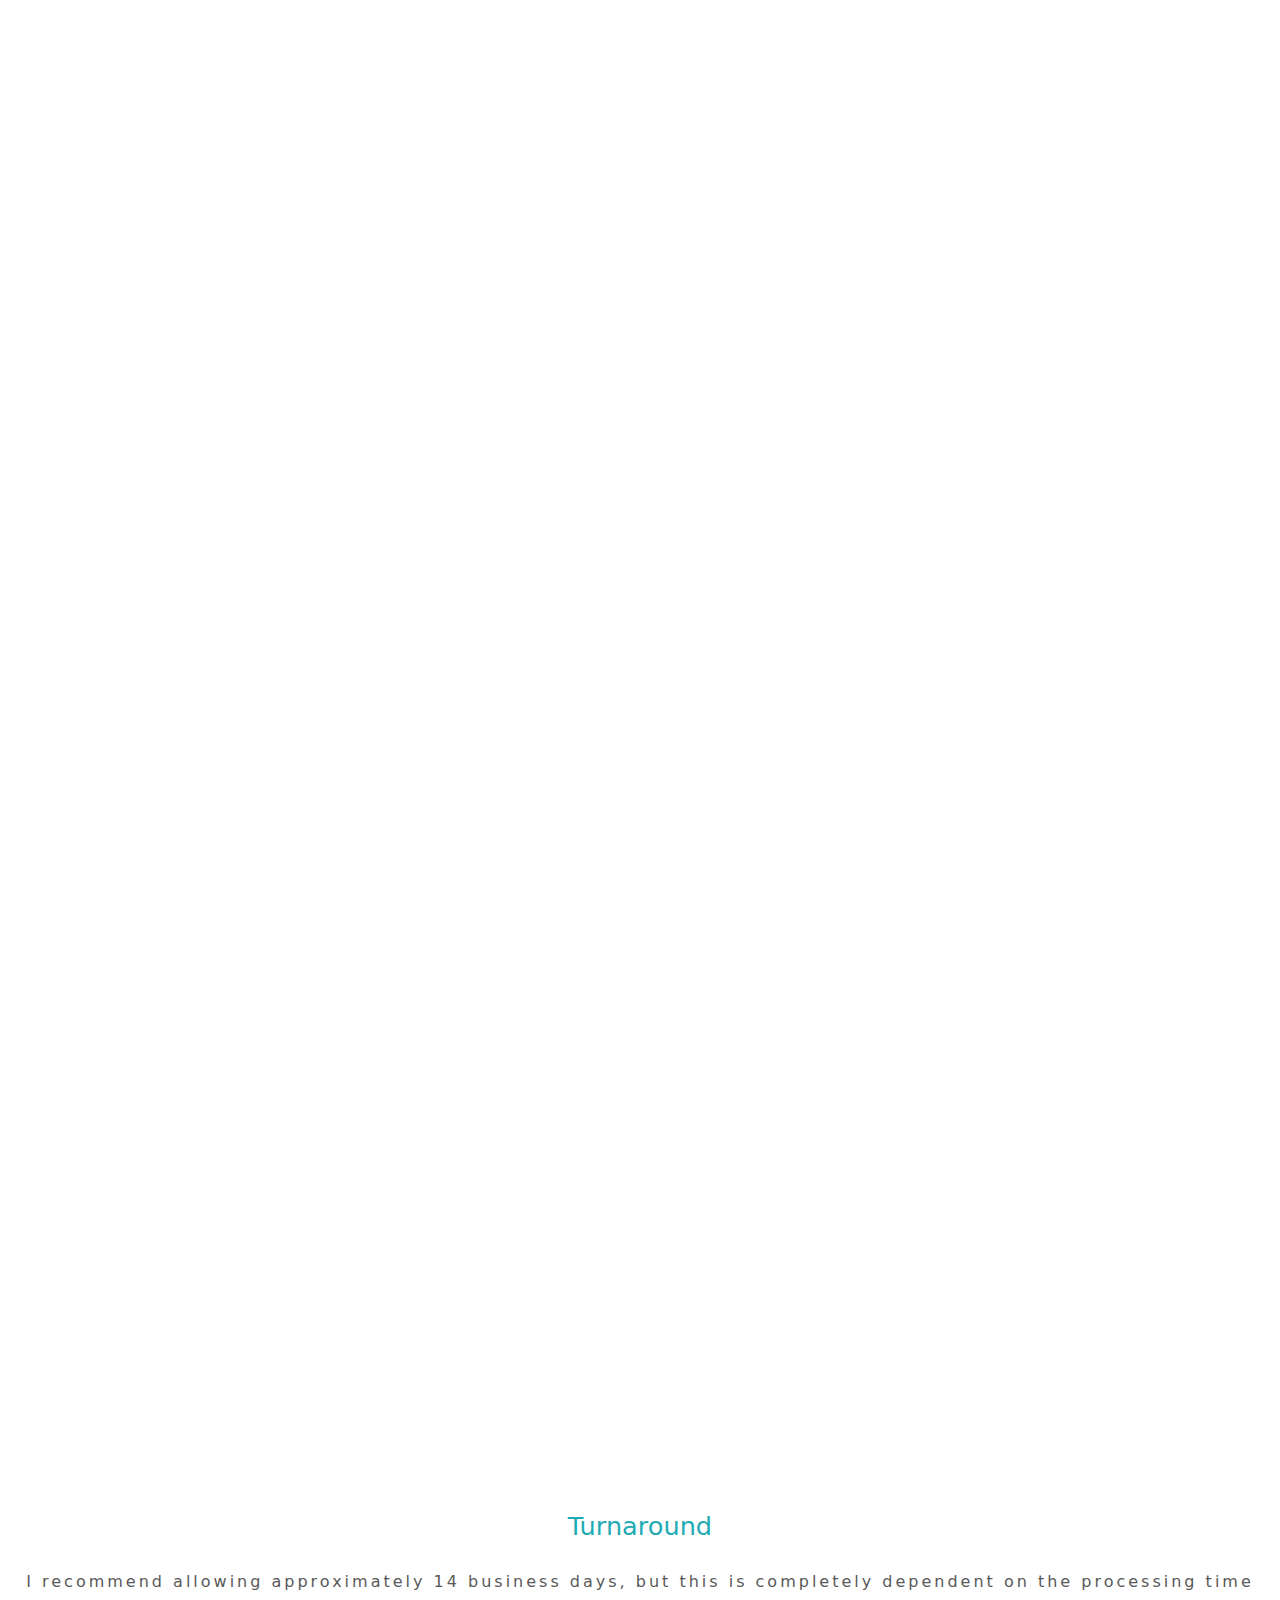
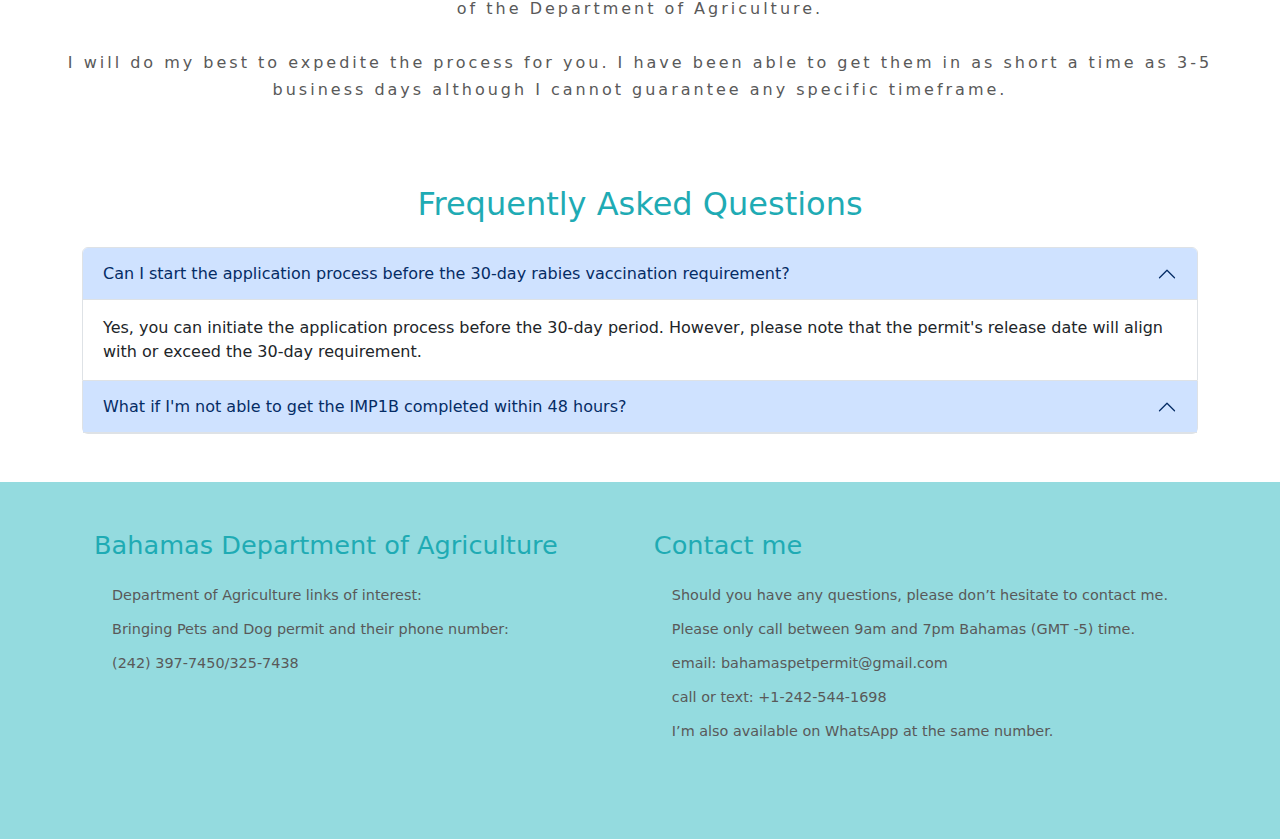
==== commit b2bcafc2: "Minor styling" ====
--- a/index.html
+++ b/index.html
@@ -179,7 +179,7 @@
 
             <div class="text-center pt-5">
                 <h1  id="footer-h1">Turnaround</h1>
-                <p id="center  pt-5 ">
+                <p style="max-width:unset">
                     I recommend allowing approximately 14 business days, but this is completely dependent on the processing time of the Department of Agriculture.
                     <br><br>
                     I will do my best to expedite the process for you. I have been able to get them in as short a time as 3-5 business days although I cannot guarantee any specific timeframe.
--- a/style.css
+++ b/style.css
@@ -79,10 +79,7 @@
     padding:1.125rem ;
 }
 
-#center {
-  max-width:unset;
-
-}
+
 
 /* Nav bar */
 .gradient-bg {
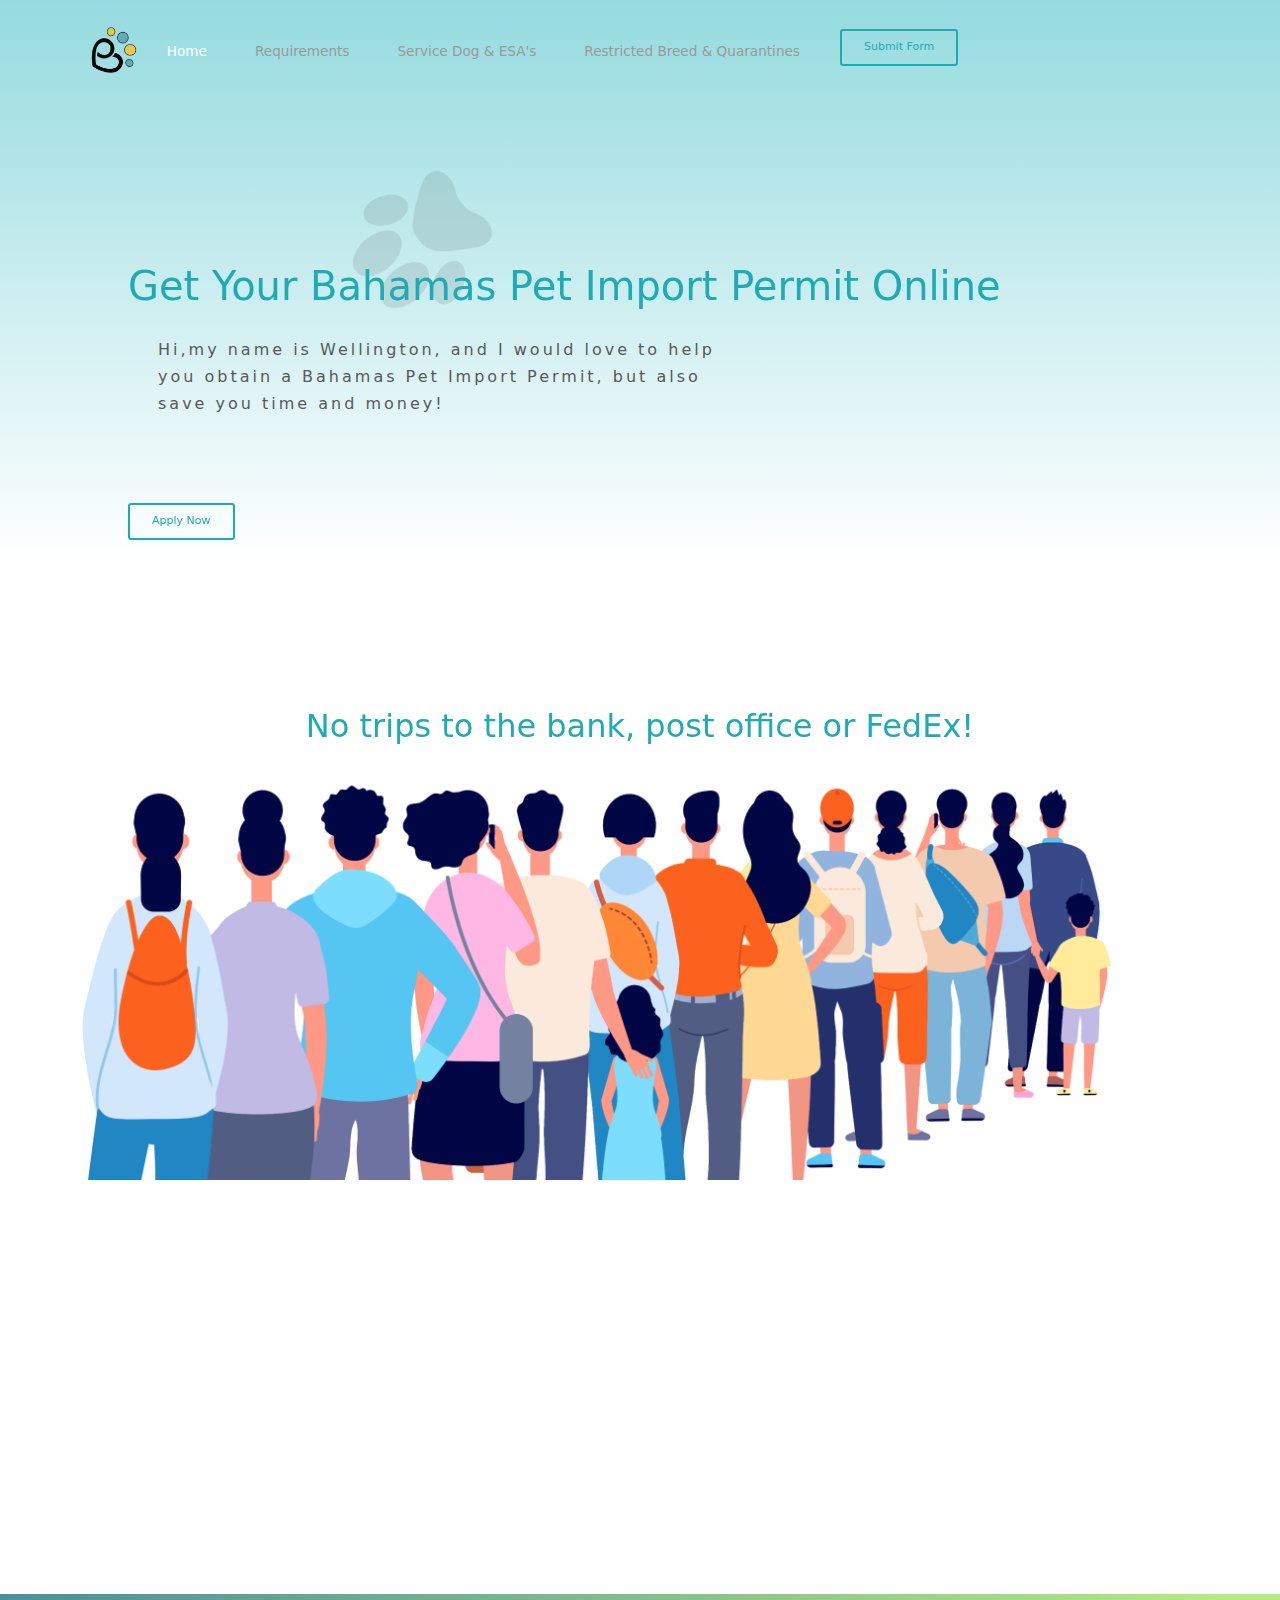
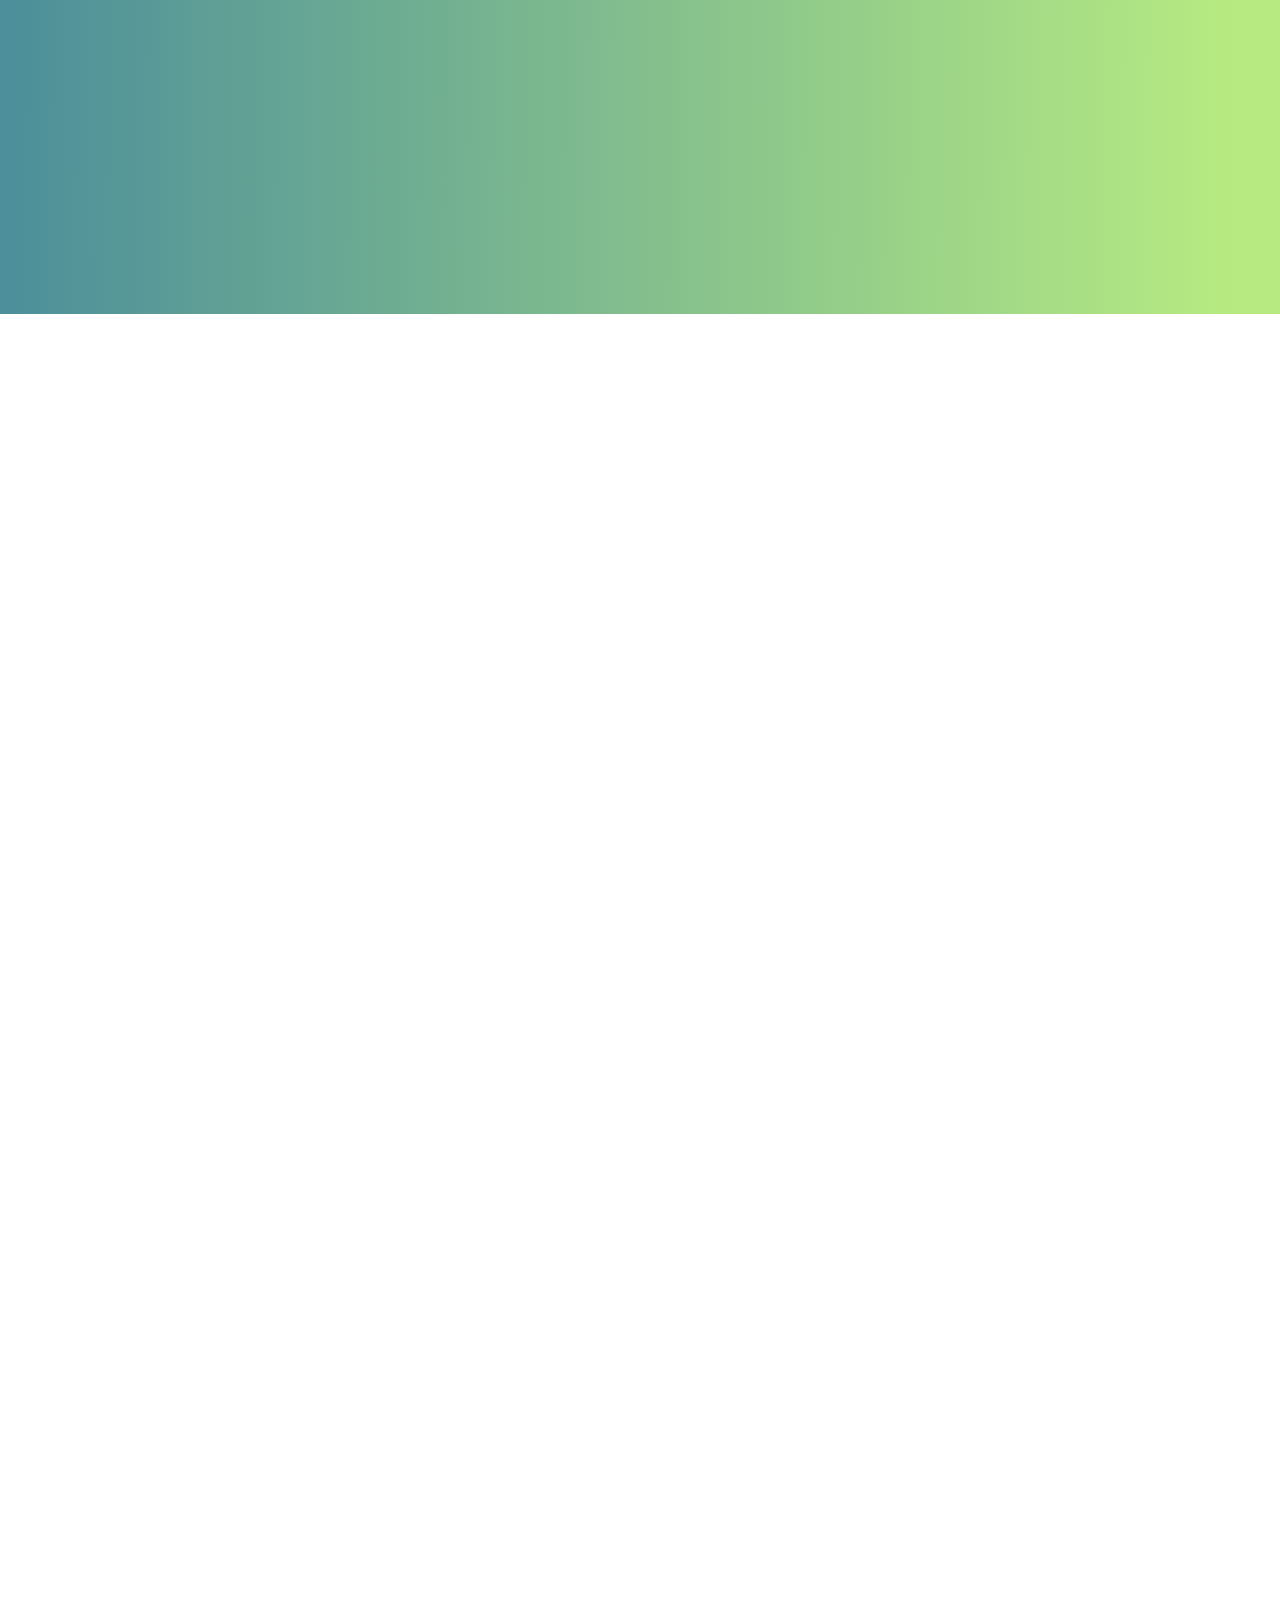
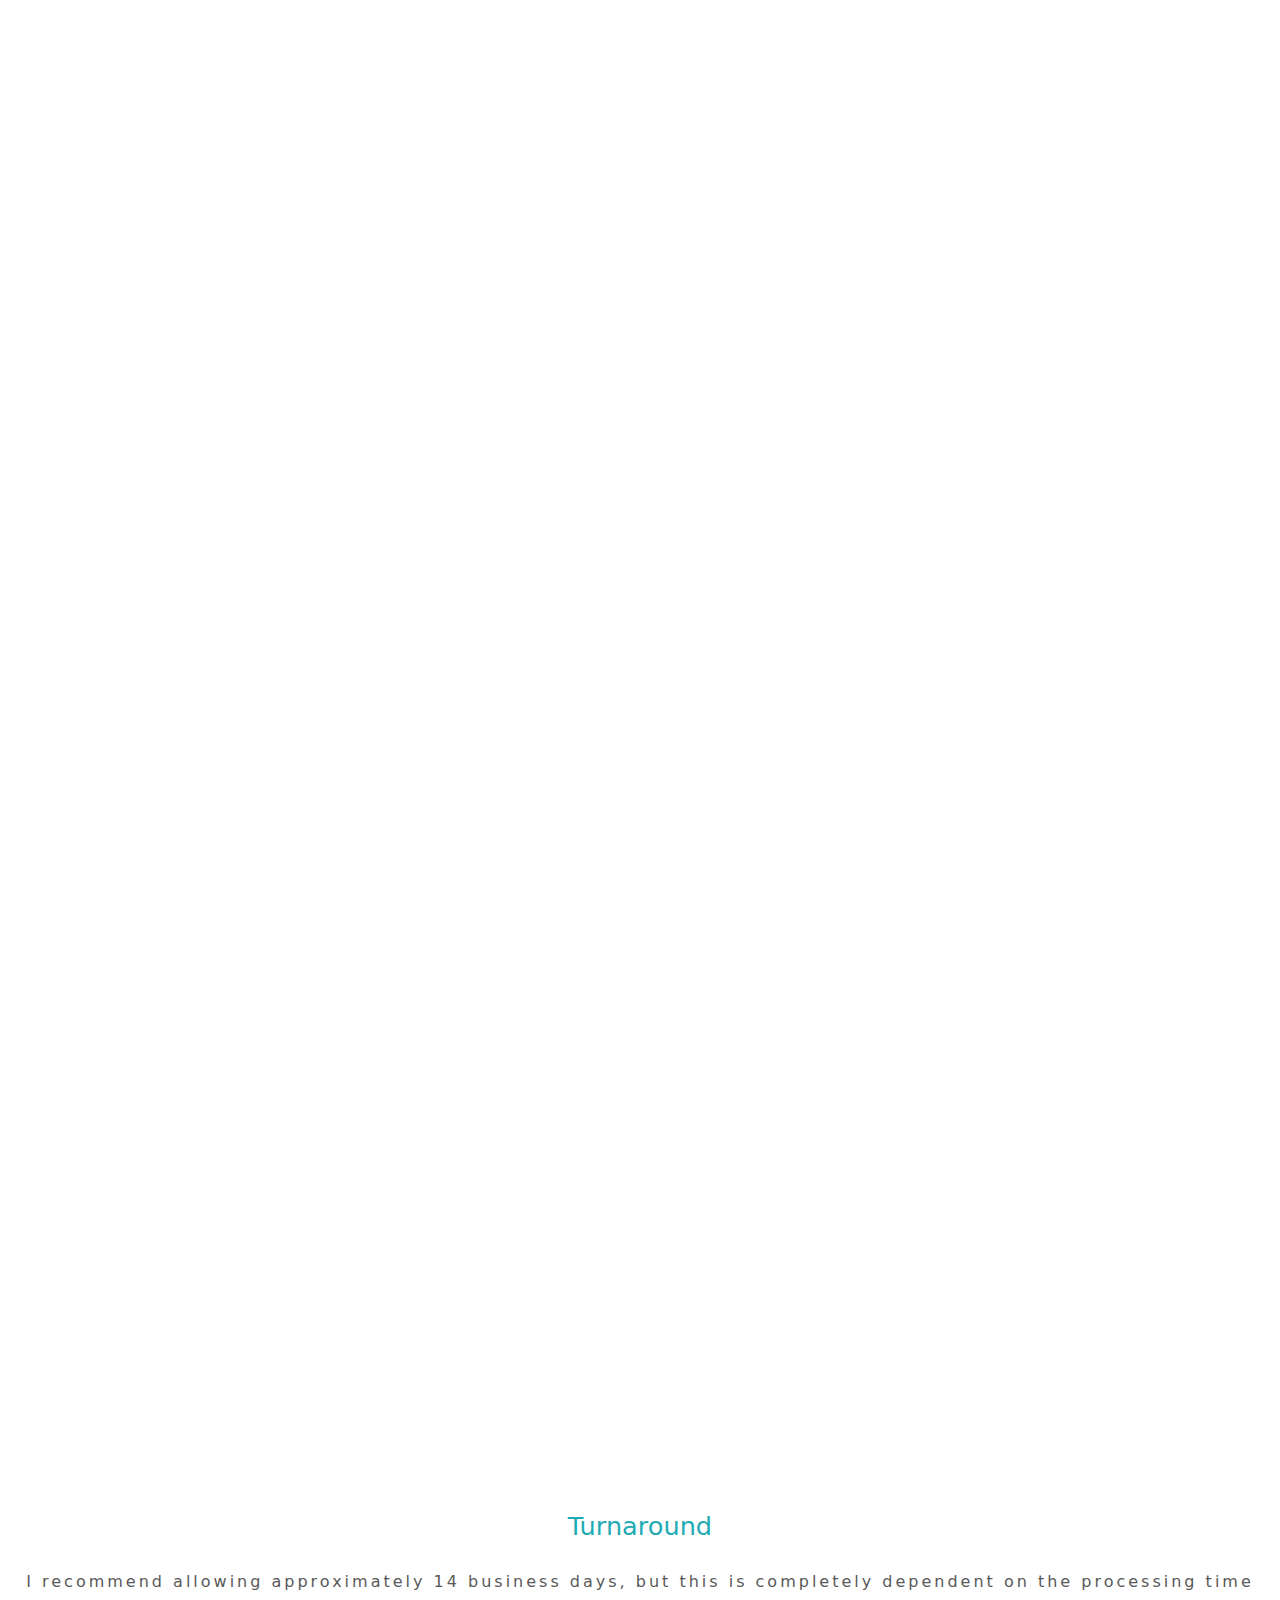
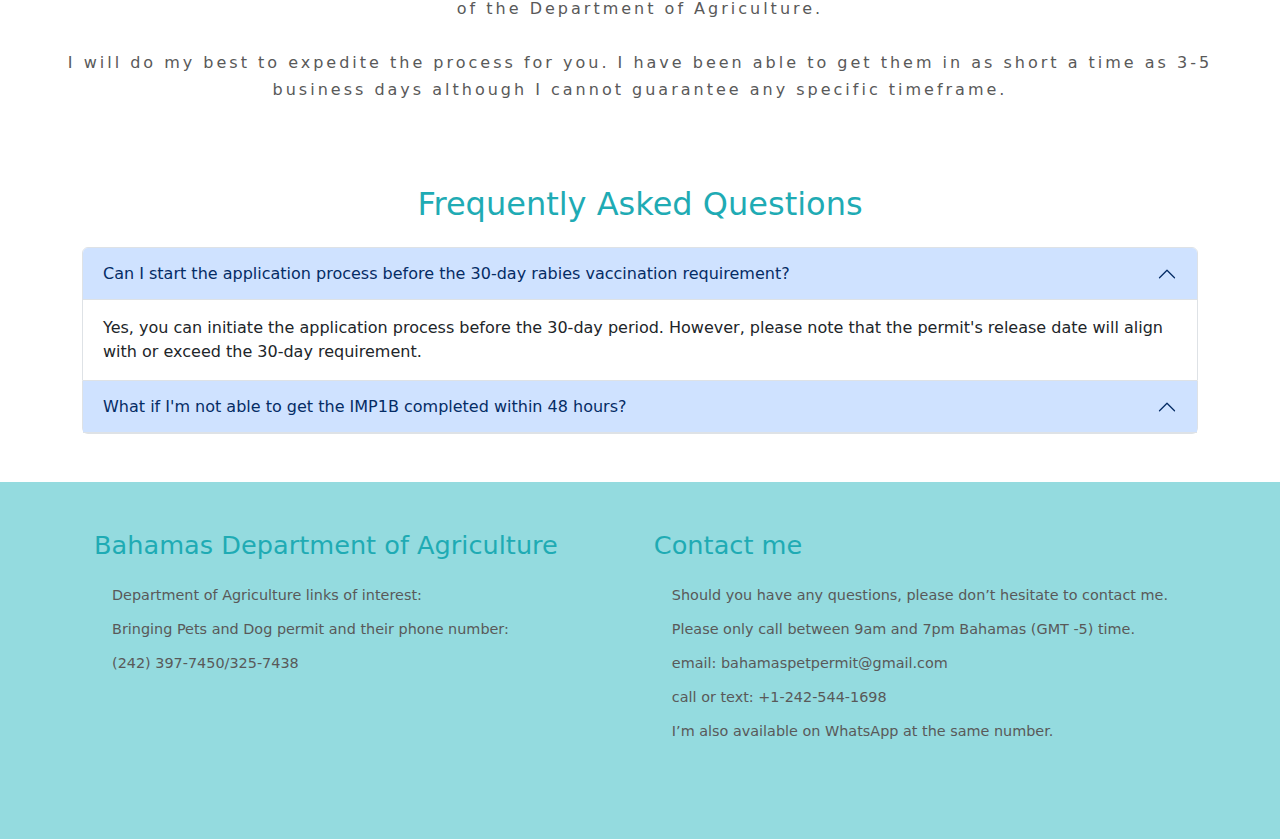
==== commit e04a1abf: "Added meta data" ====
--- a/index.html
+++ b/index.html
@@ -12,7 +12,8 @@
 
     <link rel="stylesheet" href="https://unpkg.com/aos@next/dist/aos.css" />
     <link rel="icon" href="./imgs/favicon.png">
-    <title>Bahamas Pet Permit</title>
+    <title>Bahamas Pet Import Permit Online - Bahamas Pet Import Permit Service</title>
+    <meta name="description" content="🐶🐈 Bahamas Pet Import Permit Online eliminates the hassle of applying for Pet Dogs/Cats/Other Animals Import Permits. No need to Call/Fax/Fedex/MoneyOrder!" />
 
 </head>
 <body>
@@ -63,7 +64,7 @@
      <!-- Header Block-->
     <div class="header-block" >
         <img class="dog-paw" src="./imgs/dog-paw.png" alt="">
-      <h1  data-aos="fade-right" class="header-h">Bahamas Pet Permit
+      <h1  data-aos="fade-right" class="header-h">Get Your Bahamas Pet Import Permit Online
        </h1>
        <div class="container">
         <div class="row">
@@ -109,6 +110,12 @@
     <h2   data-aos="zoom-in" id="white-text">This process can be smoother and cheaper</h2>
  </div>
     </section>
+
+    
+<!-- Google reviews -->
+<script src="https://static.elfsight.com/platform/platform.js" data-use-service-core defer></script>
+<div class="elfsight-app-c82e781f-26a2-40f7-94c4-c2c00be876b3 mt-3" data-elfsight-app-lazy></div>
+<!-- Google reviews end-->
 
 <section>
     <div class="flex-ctn">
@@ -227,7 +234,6 @@
 </section>
 
 
-
 <footer>
  
 
